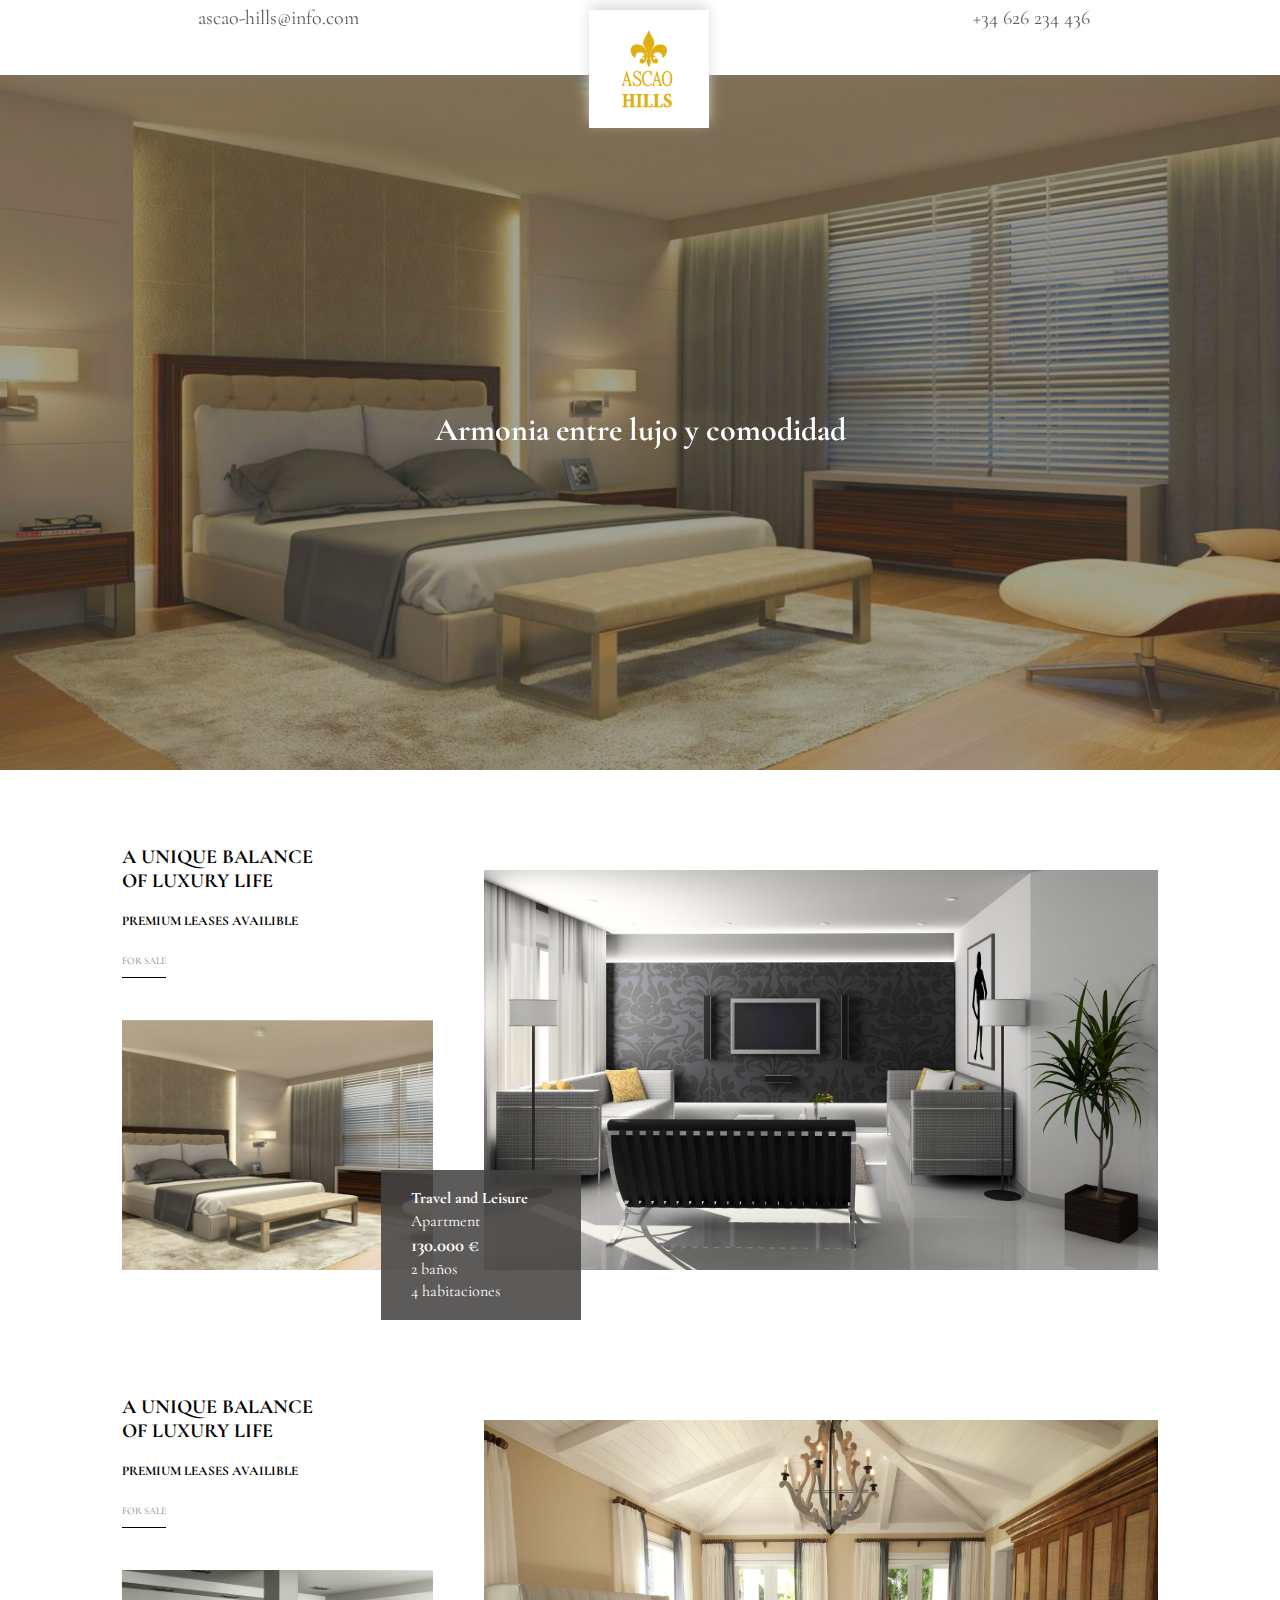
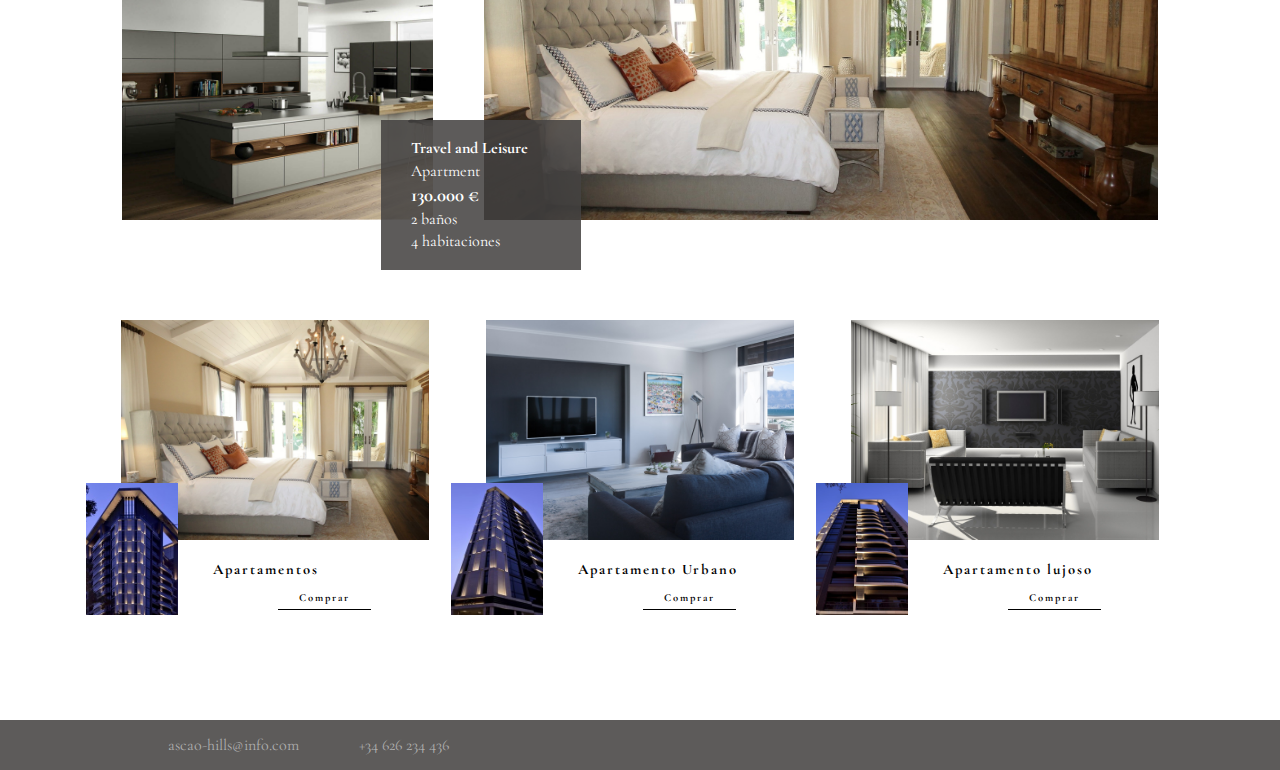
==== index.html @ 98d32e9c "V. Oficial v1.0.0" ====
<!DOCTYPE html>
<html lang="es">

<head>
    <meta charset="UTF-8">
    <meta name="viewport" content="width=device-width, initial-scale=1.0">
    <meta http-equiv="X-UA-Compatible" content="ie=edge">
    <title>AscaoHills</title>
    <link rel="stylesheet" href="fancy-box/jquery.fancybox.min.css">
    <link rel="stylesheet" href="css/style.css">
    <link rel="stylesheet" href="css/styles_img.css">
    <link rel="stylesheet" href="https://use.fontawesome.com/releases/v5.8.1/css/all.css" integrity="sha384-50oBUHEmvpQ+1lW4y57PTFmhCaXp0ML5d60M1M7uH2+nqUivzIebhndOJK28anvf" crossorigin="anonymous">
</head>

<body>
    <header class="container">
        <div id="imgFondo">
            <div class="caja">

                <h1 id="h1">Armonia entre lujo y comodidad</h1>
            </div>
            <div id="botonPlay">
                <a href="video/602f8e3c-3630-4aa6-806a-1696bf467acc.MP4" type="video/mp4" data-fancybox data-width="740" data-height="390"><i id="botonsitolocotron" class="far fa-play-circle fa-3x"></i></a>
            </div>
        </div>
        <div id="nav" class="black">
            <div id="prueba1">
                <div class="cajadeincognito">
                    <i class="fas fa-envelope-open txtInfoCont whili"></i>
                    <p class="txtInfoCont">ascao-hills@info.com</p>
                </div>
            </div>
            <div id="prueba2">
                <img id="logo" src="img/logoVectorizado.png" alt="" />
            </div>
            <div id="prueba3">
                <div class="cajadeincognito">
                    <i class="fas fa-comments txtInfoCont whili"></i>
                    <p class="txtInfoCont">+34 626 234 436</p>
                </div>

            </div>
        </div>
    </header>

    <div class="master">
        <div class="apartamento">
            <div class="abajo">
                <div class="titulo">
                    <h3>A unique balance of luxury life</h3>
                    <h5>Premium leases availible</h5>

                    <a href="#">for sale </a>
                </div>
                <div class="apart_info">
                    <div class="img_peque" id="img_p_1"></div>
                    <div class="txt_info">
                        <div class="txt_info_cap animated fast fadeIn">
                            <h4>Travel and Leisure</h4>
                            <p>Apartment</p>
                            <div>
                                <h3> 130.000 €</h3>
                                <div class="texto_info_peque_p">
                                    <p>2 baños</p>
                                    <p>4 habitaciones</p>
                                </div>
                            </div>
                        </div>
                        <div class="txt_info_cap_info animated fast fadeIn">
                            <a href="#">
                                Ver 
                            </a>
                        </div>
                    </div>
                    <div class="img_grande" id="img_g_1"></div>
                </div>
            </div>
        </div>
        <div class="apartamento">
            <div class="abajo">
                <div class="titulo">

                    <h3>A unique balance of luxury life</h3>
                    <h5>Premium leases availible</h5>
                    <a href="#">for sale </a>
                </div>
                <div class="apart_info">
                    <div class="img_peque" id="img_p_2"></div>
                    <div class="txt_info">
                        <div class="txt_info_cap animated fast fadeIn">
                            <h4>Travel and Leisure</h4>
                            <p>Apartment</p>
                            <div>
                                <h3> 130.000 €</h3>
                                <div class="texto_info_peque_p">
                                    <p>2 baños</p>
                                    <p>4 habitaciones</p>
                                </div>
                            </div>
                        </div>
                        <div class="txt_info_cap_info animated fast fadeIn">
                            <a href="#">
                                    Ver 
                                </a>
                        </div>
                    </div>
                    <div class="img_grande" id="img_g_2"></div>

                </div>
            </div>
        </div>

    </div>

    <section id="galeria">
        <div id="contenedorI">
            <div id="img1" class="cajita">
                <div id="img1_1" class="cajita2"></div>
                <div id="textcontenedor" class="fuente1">
                    <h5 class="fuente2">Apartamentos</h5>
                    <div class="buttonx">
                        <a class="btn fuente1 pointman">
                            <span><span><span>Comprar</span></span>
                            </span>
                        </a>
                    </div>
                </div>
            </div>
            <div id="img2" class="cajita">
                <div id="img2_1" class="cajita2"></div>
                <div id="textcontenedor" class="fuente1">
                    <h5 class="fuente2">Apartamento Urbano</h5>
                    <div class="buttonx">
                        <a class="btn fuente1 pointman">
                            <span><span><span>Comprar</span></span>
                            </span>
                        </a>
                    </div>
                </div>
            </div>
            <div id="img3" class="cajita">
                <div id="img3_1" class="cajita2"></div>
                <div id="textcontenedor" class="fuente1">
                    <h5 class="fuente2">Apartamento lujoso</h5>
                    <div class="buttonx">
                        <a class="btn fuente1 pointman">
                            <span><span><span>Comprar</span></span>
                            </span>
                        </a>
                    </div>
                </div>
            </div>
        </div>
    </section>
    <footer id="pieRey">
        <div class="pieRey_hijo">
            <article class="footericons">

                <div id="contacto">
                    <ul>
                        <li><span class="marIcon"><i class="fas fa-envelope-open"></i></span>ascao-hills@info.com
                        </li>
                        <li><span class="marIcon"><i class="fas fa-comments"></i></span>+34 626 234 436</li>
                    </ul>
                </div>


                <div id="iconos">
                    <div class="linkhover">
                        <i class="fab fa-3x fa-twitter-square x"></i>
                    </div>
                    <div class="linkhover">
                        <i class="fab fa-3x fa-facebook-square x"></i>
                    </div>
                    <div class="linkhover">
                        <i class="fab fa-3x fa-youtube-square x"></i>
                    </div>
                </div>

            </article>

        </div>
    </footer>

</body>
<script src="fancy-box/jquery-3.4.1.min.js"></script>
<script src="fancy-box/jquery.fancybox.min.js"></script>
<script src="js/motor.js"></script>

</html>
---- css/style.css ----
@import url('https://fonts.googleapis.com/css?family=Cormorant+Garamond');
* {
    margin: 0%;
    padding: 0%;
    font-family: 'Cormorant Garamond', serif;
}

a {
    text-decoration: none;
}

img {
    width: 100%;
}


/* HEADER */

.black {
    box-shadow: 0px 11px 20px -16px rgba(120, 120, 120, 1);
    position: fixed;
    top: 0;
    /* background: #333; */
    width: 100%;
    height: 50px;
}

.container {
    font-family: 'Cormorant Garamond', serif;
    position: relative;
    min-height: 600px;
}

#imgFondo {
    margin-top: 50px;
    max-width: 100%;
    height: 80vh;
    background-image: linear-gradient(rgba(59, 59, 59, 0.48), rgba(59, 59, 59, 0.48)), url("../img/img_5.jpg");
    background-position: center;
    background-size: cover;
    filter: saturate(2);
    text-align: center;
}

#nav {
    /* border: 1px solid red; */
    padding-top: 10px;
    display: flex;
    position: fixed;
    /* position: absolute; */
    justify-content: space-around;
    top: 0;
    background: rgba(255, 255, 255);
    width: 100%;
    z-index: 9;
    height: 65px;
}

.txtInfoCont {
    font-size: 20px;
}

#prueba1 {
    /* border: 1px solid red; */
    width: 300px;
    display: flex;
    justify-content: center;
    align-items: center;
}

.cajadeincognito {
    color: #5c5c5c;
    display: flex;
    flex-direction: row;
    justify-content: space-around;
    margin-bottom: 50px;
}

#prueba3 {
    /* border: 1px solid red; */
    display: flex;
    justify-content: center;
    align-items: center;
    width: 300px;
}

.whili {
    padding-right: 30px;
}

#logo {
    box-shadow: 0px -5px 13px -1px rgba(214, 214, 214, 1);
    background: white;
    position: absolute;
    width: 120px;
    top: 10px;
    left: 46%;
    filter: saturate(2);
}

#imgBC {
    max-width: 100%;
    max-height: 100vh;
}

.caja {
    width: 100%;
    text-align: center;
}

#contactInfo {
    width: 50%;
}

#contacto {}

#txt1 {
    color: #333333;
    font-size: 30px;
}

#botonPlay {
    position: absolute;
    bottom: 0;
    padding: 0px 0px 25px 55px;
}

a i {
    font-size: 35px;
    text-decoration: none;
    color: rgba(255, 255, 255, 0.5);
}

.caja {
    position: absolute;
    width: 100%;
    top: 50%;
    color: rgba(255, 255, 255);
}


/* Pisos */

.master {
    display: flex;
    flex-direction: column;
    width: 100%;
    align-items: center;
    margin: 0 0 50px 0;
}

.apartamento {
    display: flex;
    flex-direction: column;
    align-items: center;
    width: 90%;
    min-height: 500px;
    justify-content: center;
    padding: 15px 0;
    margin: 10px 0;
}

.titulo {
    position: absolute;
    width: 20%;
    padding: 15px 0;
    left: 0%;
    top: 0px;
}

.titulo h3 {
    font-size: 20px;
}

.titulo a {
    text-decoration: none;
    border-bottom: 1px solid black;
    padding: 10px 0;
    color: gray;
    font-size: 10px;
}

.titulo h3,
.titulo h5,
.titulo a {
    margin: 10px 0 20px 0;
    text-transform: uppercase;
}

.abajo {
    position: relative;
    width: 90%;
    height: 450px;
    display: flex;
    align-items: flex-end;
    justify-content: center;
}

.apart_info {
    width: 100%;
    height: 350px;
    display: flex;
    align-items: flex-end;
    justify-content: space-between;
}

.img_peque {
    width: 30%;
    height: 250px;
}

.img_grande {
    width: 65%;
    height: 400px;
}

.txt_info {
    line-height: 1.4;
    width: 200px;
    position: absolute;
    height: 150px;
    background: #454342de;
    left: 25%;
    bottom: -50px;
    display: flex;
    justify-content: center;
    align-items: center;
    flex-direction: column;
}

.txt_info_cap {
    width: 70%;
    color: white;
    transition: 1s ease;
}

.txt_info:hover .txt_info_cap_info {
    display: block;
}

.txt_info:hover .txt_info_cap {
    display: none;
}

.txt_info_cap_info {
    color: white;
    text-transform: uppercase;
    display: none;
}

.txt_info_cap_info a {
    color: white;
    text-transform: uppercase;
    font-size: 30px;
}


/* Animaciones */

.animated {
    animation-duration: 1s;
    animation-fill-mode: both;
}

.fast {
    animation-duration: 0.5s;
    animation-fill-mode: both;
}

@keyframes fadeIn {
    from {
        opacity: 0;
    }
    to {
        opacity: 1;
    }
}

.fadeIn {
    animation-name: fadeIn;
}


/* FOOTER */

#galeria {
    width: 100%;
    display: flex;
    flex-direction: column;
    align-items: center;
}

#contenedorI {
    transition: 1s ease;
    width: 90%;
    height: 400px;
    display: flex;
    justify-content: space-evenly;
}

.cajita {
    width: 25%;
    height: 200px;
    padding: 10px;
    background-size: cover;
    position: relative;
    transition: 1s ease;
}

.cajita2 {
    width: 30%;
    height: 60%;
    background-size: 100% 100%;
    position: absolute;
    bottom: -75px;
    left: -35px;
}


/*Contenedor de texto(Debajo de la galeria).*/

#textcontenedor {
    position: absolute;
    bottom: -75px;
    right: 0px;
    width: 70%;
    display: flex;
    flex-direction: column;
}

.fuente1 {
    font-family: 'Cormorant Garamond', serif;
    font-size: 1.1em;
    letter-spacing: 2px;
    color: black;
}

.pointman {
    font-weight: bold;
    font-size: 0.6em;
    transition: 1s ease;
    border-bottom: solid 1px black;
}

.pointman:hover {
    transition: 1s;
    border-style: none;
    transform: scale(1.3);
}

.buttonx {
    position: relative;
    left: 30%;
    width: 20%;
}

.btn {
    position: relative;
    display: inline-block;
    margin-top: 7px;
    padding: 0.5em 2em;
    cursor: pointer;
    overflow: hidden;
}

.btn:before,
.btn:after {
    content: "";
    position: absolute;
    left: 0;
    height: 2px;
    width: 100%;
}

.btn:before {
    top: 0;
}

.btn:after {
    bottom: 0;
}

.btn:hover>*>*:before,
.btn:hover>*>*:after {
    transform: translate3d(0, 0, 0);
}

.btn:hover>*>*>*:before,
.btn:hover>*>*>*:after {
    transform: translate3d(0, 0, 0);
}

.btn>*:before,
.btn>*:after {
    content: "";
    position: absolute;
    top: 0;
    height: 100%;
    width: 2px;
}

.btn>*:before {
    left: 0;
}

.btn>*:after {
    right: 0;
}

.btn>*>*:before,
.btn>*>*:after {
    content: "";
    position: absolute;
    left: 0;
    z-index: 9;
    height: 2px;
    width: 100%;
    background-color: #252525;
}

.btn>*>*:before {
    top: 0;
    transform: translate3d(-105%, 0, 0);
    transition: transform 0.8s cubic-bezier(0.4, 0, 0.2, 1);
}

.btn>*>*:after {
    bottom: 0;
    transform: translate3d(105%, 0, 0);
    transition: transform 0.8s cubic-bezier(0.4, 0, 0.2, 1);
}

.btn>*>*>*:before,
.btn>*>*>*:after {
    content: "";
    position: absolute;
    top: 0;
    z-index: 9;
    height: 100%;
    width: 2px;
    background-color: #252525;
}

.btn>*>*>*:before {
    left: 0;
    transform: translate3d(0, 105%, 0);
    transition: transform 0.8s cubic-bezier(0.4, 0, 0.2, 1);
}

.btn>*>*>*:after {
    right: 0;
    transform: translate3d(0, -105%, 0);
    transition: transform 0.8s cubic-bezier(0.4, 0, 0.2, 1);
}

#pieRey {
    /* position: absolute;
    bottom: 0; */
    width: 100%;
    background: #454342de;
    height: 12%;
    display: flex;
    justify-content: space-between;
    padding: 10px 0;
}

.pieRey_hijo {
    width: 90%;
    display: flex;
    justify-content: center;
    padding: 5px 10px;
}

.footericons {
    width: 100%;
    display: flex;
    justify-content: space-between;
    align-items: center;
}

#contacto {
    width: 50%;
    display: flex;
    justify-content: space-around;
    flex-direction: row;
}

#contacto ul {
    display: flex;
    justify-content: space-around;
}

#iconos {
    display: flex;
    width: 15%;
    justify-content: space-evenly;
    align-items: flex-end;
}

.linkhover {
    cursor: pointer;
    height: auto;
    color: #ffffff;
    transition: 0.8s ease;
    font-size: 10px;
}

.linkhover:nth-child(1):hover {
    transition: 0.8s;
    color: cyan;
    transform: scale(1.3);
}

.linkhover:nth-child(2):hover {
    transition: 0.8s;
    color: blue;
    transform: scale(1.3);
}

.linkhover:nth-child(3):hover {
    transition: 0.8s;
    color: red;
    transform: scale(1.3);
}

li {
    margin: 0 20px;
    display: flex;
    justify-content: space-between;
    color: rgb(175, 175, 175);
    list-style: none;
}

.marIcon {
    color: rgb(131, 131, 131);
    padding: 0 10px;
}


/************************************************************/


/*  MEDIA QUERYS */


/* Min/1024px Max/1250 */

@media screen and (min-width:1366px) {
    #nav {
        height: 95px;
    }
    #logo {
        top: 20px;
    }
    #imgFondo {
        height: 85vh;
    }
    #h1 {
        /* left: 28%; */
        /* top: -5px; */
        font-size: 60px;
    }
}


/* Min/375 Max/1024px */

@media screen and (max-width: 1024px) {
    #imgFondo {
        height: 80vh;
    }
    #h1 {
        /* left: 28%; */
        font-size: 40px;
    }
    /* Novedades */
    #contenedorI {
        width: 100%;
        height: 55vh;
        display: inline-block;
    }
    .cajita {
        width: 40%;
        height: 60%;
        padding: 10px;
        position: relative;
        display: inline-block;
        margin-left: 6%;
        margin-top: 7%;
    }
    .cajita2 {
        width: 40%;
        height: 40%;
        background-size: 100% 100%;
        position: absolute;
        bottom: -25px;
        left: -25px;
    }
}

@media screen and (min-width: 375px) and (max-width: 1024px) {
    li {
        margin-right: 10px;
    }
    #contactInfo {
        width: 500px;
    }
    #imgFondo {
        text-align: centeR;
    }
    ul {
        padding: 0px;
    }
    .marIcon {
        padding-top: 10px;
        padding-right: 15px;
    }
    #h1 {
        /* top: 30%; */
        left: 0%;
        padding: 0% 15%;
        line-height: 50px;
    }
    #botonPlay {
        /* padding-left: 40%;
        padding-bottom: 15%; */
    }
    #dosli {
        padding-right: 25px;
    }
    /* #prueba1 {
        display: flex;
        margin-left: 30px;
        width: 30%;
    } */
    #prueba2 {
        /* margin-left: 35%; */
    }
    /* #prueba3 {
        display: flex;
        margin-left: 70%;
    } */
    .cajadeincognito {
        margin-top: 10%;
    }
    /* NOVEDADES*/
    #contenedorI {
        width: 100%;
        height: 100vh;
        flex-direction: column;
        position: relative;
    }
    .cajita {
        margin: 0;
        padding: 0;
        margin-top: 10px;
        width: 100%;
        height: 60%;
    }
    .cajita2 {
        display: none;
    }
    .galeria {
        padding-left: 0%;
        padding-right: 0%;
    }
    #textcontenedor {
        bottom: 0px;
        width: 100%;
        height: 20%;
        background: #454342de;
        display: flex;
        flex-direction: column;
        align-items: center;
    }
    .fuente2 {
        font-size: 1.5em;
        color: white;
        font-weight: 400;
    }
    .fuente1 {
        font-size: 1em;
        font-weight: 400;
        color: white;
    }
    .buttonx {
        left: -35px;
    }
    #pieRey {
        display: none;
    }
    .pointman {
        border: solid 1px white;
    }
    .btn>*>*:after,
    .btn>*>*:before {
        background-color: white;
    }
    .btn>*>*>*:before,
    .btn>*>*>*:after {
        background-color: white;
    }
}
---- css/styles_img.css ----
/* PISOS */

.img_grande,
.img_peque {
    background-repeat: no-repeat;
    background-position: center center;
    background-size: cover;
    transition: 0.5s ease;
}

#img_g_1 {
    background-image: url(../img/img_1.jpg);
}

#img_g_1:hover {
    background-image: url(../img/img_2.jpg);
}

#img_g_2 {
    background-image: url(../img/img_3.jpg);
}

#img_g_2:hover {
    background-image: url(../img/img_4.jpg);
}

#img_p_1 {
    background-image: url(../img/img_5.jpg);
}

#img_p_1:hover {
    background-image: url(../img/img_6.jpg);
}

#img_p_2 {
    background-image: url(../img/img_7.jpg);
}

#img_p_2:hover {
    background-image: url(../img/img_8.jpg);
}


/* NOVEDADES  */

#img1 {
    background-image: url("../img/img_3.jpg");
}

#img2 {
    background-image: url("../img/img_8.jpg");
}

#img3 {
    background-image: url("../img/img_1.jpg");
}

#img1_1 {
    background-image: url("../img/edf1.jpg");
}

#img2_1 {
    background-image: url("../img/edf2.jpg");
}

#img3_1 {
    background-image: url("../img/edf3.png");
}
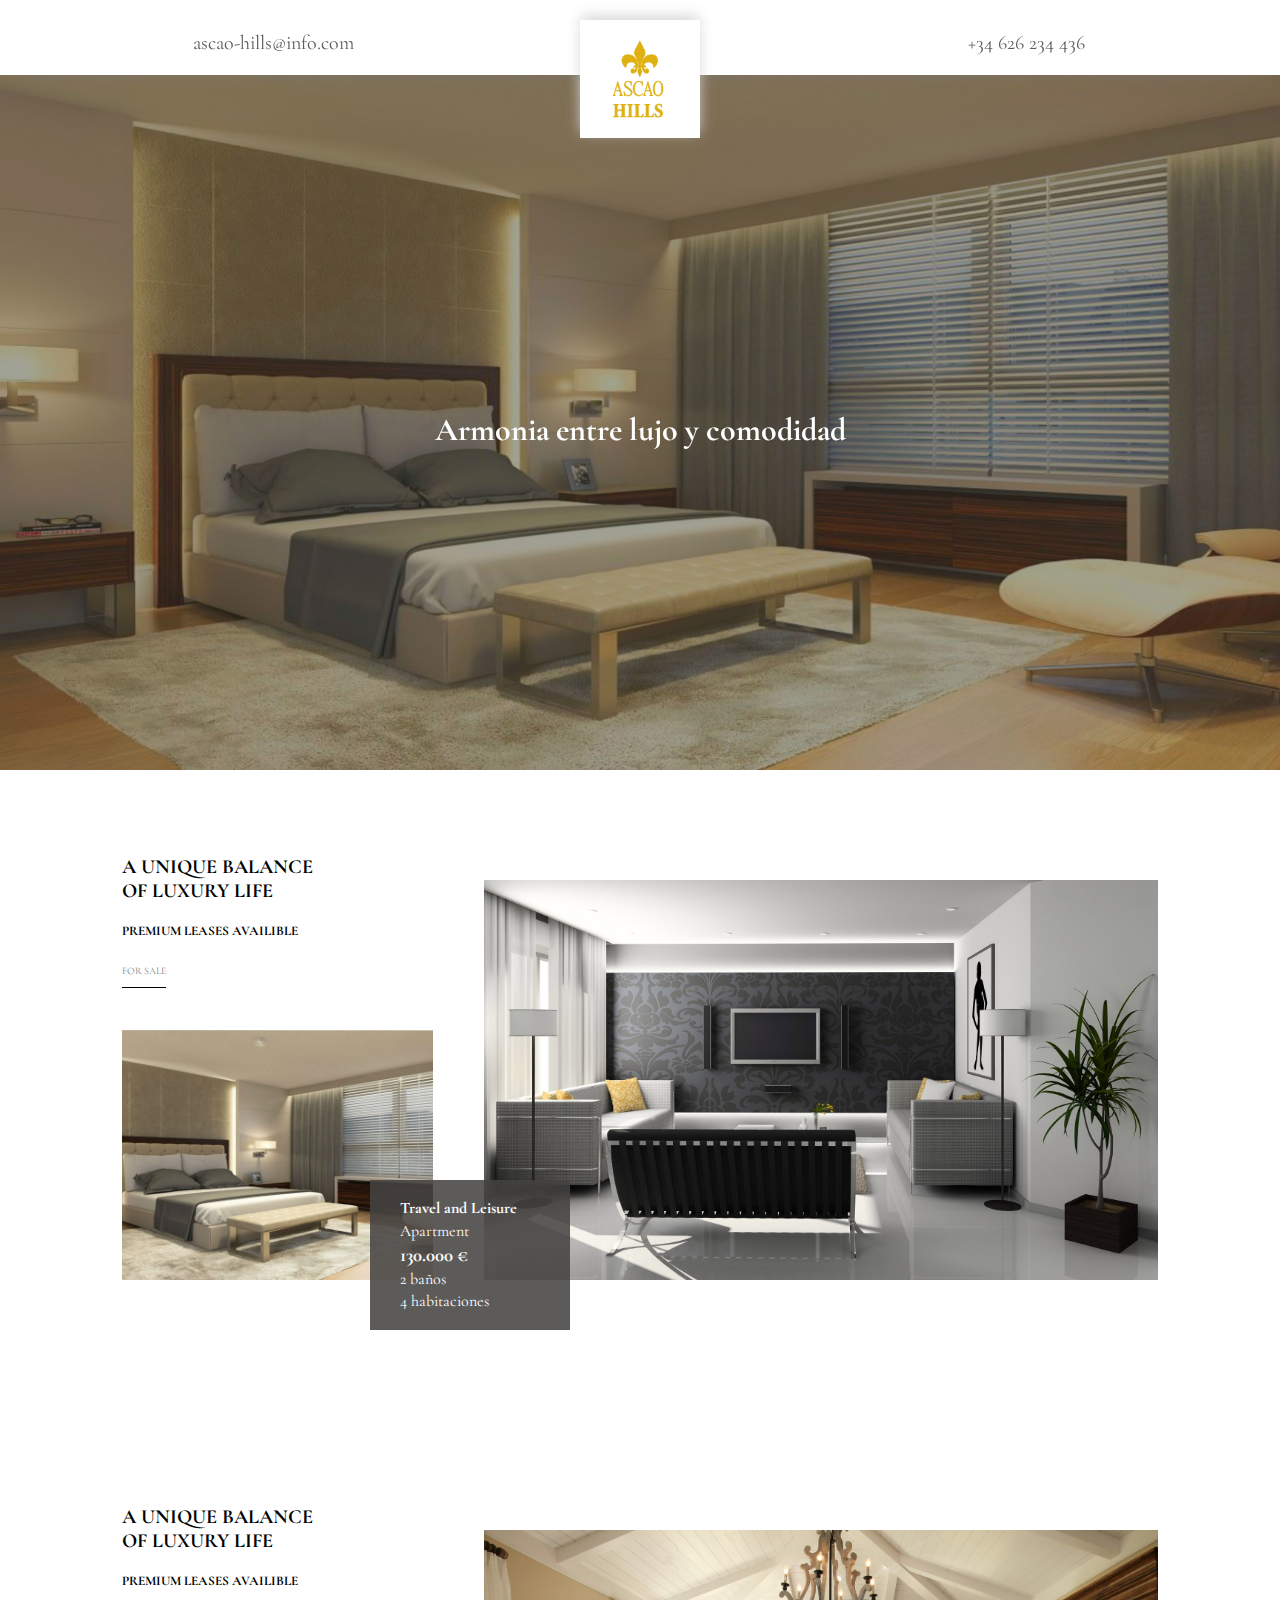
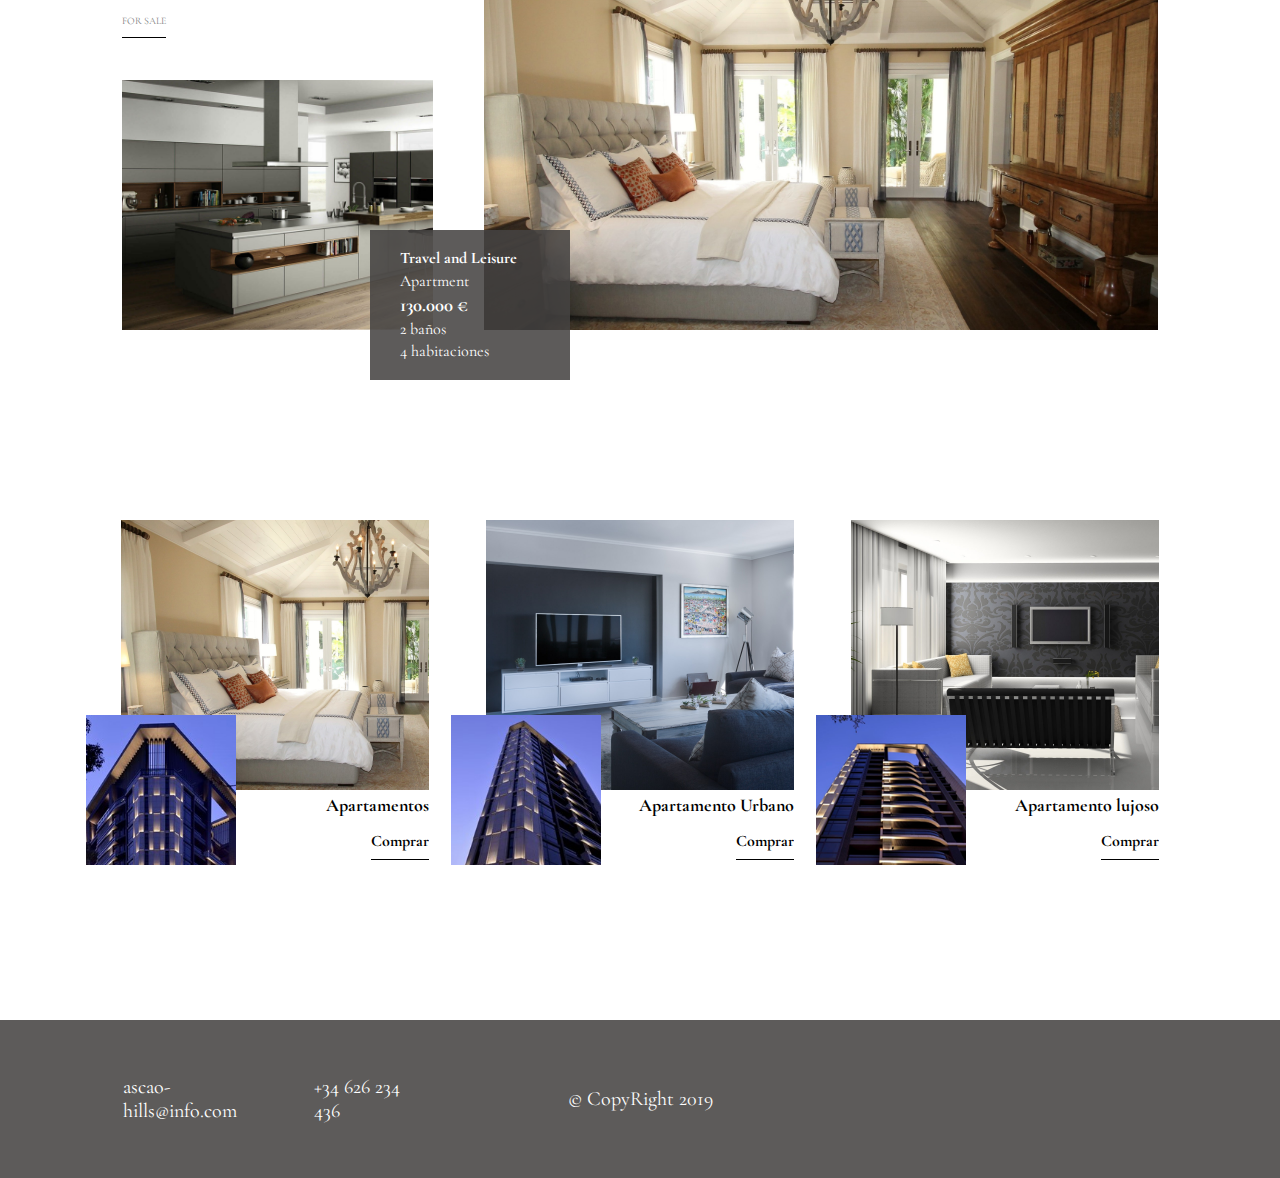
==== commit e529af01: "v Oficial 1.1.0" ====
--- a/index.html
+++ b/index.html
@@ -6,6 +6,10 @@
     <meta name="viewport" content="width=device-width, initial-scale=1.0">
     <meta http-equiv="X-UA-Compatible" content="ie=edge">
     <title>AscaoHills</title>
+    <!-- <script
+  src="https://code.jquery.com/jquery-3.4.1.js"
+  integrity="sha256-WpOohJOqMqqyKL9FccASB9O0KwACQJpFTUBLTYOVvVU="
+  crossorigin="anonymous"></script> -->
     <link rel="stylesheet" href="fancy-box/jquery.fancybox.min.css">
     <link rel="stylesheet" href="css/style.css">
     <link rel="stylesheet" href="css/styles_img.css">
@@ -16,15 +20,14 @@
     <header class="container">
         <div id="imgFondo">
             <div class="caja">
-
                 <h1 id="h1">Armonia entre lujo y comodidad</h1>
             </div>
             <div id="botonPlay">
                 <a href="video/602f8e3c-3630-4aa6-806a-1696bf467acc.MP4" type="video/mp4" data-fancybox data-width="740" data-height="390"><i id="botonsitolocotron" class="far fa-play-circle fa-3x"></i></a>
             </div>
         </div>
-        <div id="nav" class="black">
-            <div id="prueba1">
+        <div id="nav" >
+            <div class="prueba1">
                 <div class="cajadeincognito">
                     <i class="fas fa-envelope-open txtInfoCont whili"></i>
                     <p class="txtInfoCont">ascao-hills@info.com</p>
@@ -33,12 +36,11 @@
             <div id="prueba2">
                 <img id="logo" src="img/logoVectorizado.png" alt="" />
             </div>
-            <div id="prueba3">
+            <div class="prueba1">
                 <div class="cajadeincognito">
                     <i class="fas fa-comments txtInfoCont whili"></i>
                     <p class="txtInfoCont">+34 626 234 436</p>
                 </div>
-
             </div>
         </div>
     </header>
@@ -109,9 +111,8 @@
                 </div>
             </div>
         </div>
-
     </div>
-
+    
     <section id="galeria">
         <div id="contenedorI">
             <div id="img1" class="cajita">
@@ -119,7 +120,7 @@
                 <div id="textcontenedor" class="fuente1">
                     <h5 class="fuente2">Apartamentos</h5>
                     <div class="buttonx">
-                        <a class="btn fuente1 pointman">
+                        <a class="btn pointman fadeIn">
                             <span><span><span>Comprar</span></span>
                             </span>
                         </a>
@@ -131,7 +132,7 @@
                 <div id="textcontenedor" class="fuente1">
                     <h5 class="fuente2">Apartamento Urbano</h5>
                     <div class="buttonx">
-                        <a class="btn fuente1 pointman">
+                        <a class="btn fuente1 pointman fadeIn ">
                             <span><span><span>Comprar</span></span>
                             </span>
                         </a>
@@ -143,7 +144,7 @@
                 <div id="textcontenedor" class="fuente1">
                     <h5 class="fuente2">Apartamento lujoso</h5>
                     <div class="buttonx">
-                        <a class="btn fuente1 pointman">
+                        <a class="btn fuente1 pointman fadeIn   ">
                             <span><span><span>Comprar</span></span>
                             </span>
                         </a>
@@ -157,14 +158,10 @@
             <article class="footericons">
 
                 <div id="contacto">
-                    <ul>
-                        <li><span class="marIcon"><i class="fas fa-envelope-open"></i></span>ascao-hills@info.com
-                        </li>
+                        <li><span class="marIcon"><i class="fas fa-envelope-open"></i></span>ascao-hills@info.com</li>
                         <li><span class="marIcon"><i class="fas fa-comments"></i></span>+34 626 234 436</li>
-                    </ul>
                 </div>
-
-
+                <div class="copyright">&copy; CopyRight 2019 </div>
                 <div id="iconos">
                     <div class="linkhover">
                         <i class="fab fa-3x fa-twitter-square x"></i>
@@ -176,15 +173,14 @@
                         <i class="fab fa-3x fa-youtube-square x"></i>
                     </div>
                 </div>
-
             </article>
-
         </div>
-    </footer>
+    </footer> 
 
 </body>
 <script src="fancy-box/jquery-3.4.1.min.js"></script>
 <script src="fancy-box/jquery.fancybox.min.js"></script>
+<script src="js/json.js"></script>
 <script src="js/motor.js"></script>
 
 </html>--- a/css/style.css
+++ b/css/style.css
@@ -1,91 +1,70 @@
-@import url('https://fonts.googleapis.com/css?family=Cormorant+Garamond');
-* {
-    margin: 0%;
-    padding: 0%;
-    font-family: 'Cormorant Garamond', serif;
-}
-
-a {
-    text-decoration: none;
-}
-
-img {
-    width: 100%;
-}
-
-
-/* HEADER */
-
-.black {
-    box-shadow: 0px 11px 20px -16px rgba(120, 120, 120, 1);
-    position: fixed;
-    top: 0;
-    /* background: #333; */
-    width: 100%;
-    height: 50px;
-}
-
+ @import url('https://fonts.googleapis.com/css?family=Cormorant+Garamond');
+ * {
+     margin: 0%;
+     padding: 0%;
+     font-family: 'Cormorant Garamond', serif;
+ }
+
+ a {
+     text-decoration: none;
+ }
+ ul, li{
+     list-style: none;
+ }
+
+ img {
+     width: 100%;
+ }
+
+ /* HEADER */
 .container {
     font-family: 'Cormorant Garamond', serif;
-    position: relative;
     min-height: 600px;
 }
 
 #imgFondo {
-    margin-top: 50px;
-    max-width: 100%;
-    height: 80vh;
-    background-image: linear-gradient(rgba(59, 59, 59, 0.48), rgba(59, 59, 59, 0.48)), url("../img/img_5.jpg");
-    background-position: center;
-    background-size: cover;
-    filter: saturate(2);
-    text-align: center;
-}
+     margin-top: 50px;
+     max-width: 100%;
+     height: 80vh;
+     background-image: linear-gradient(rgba(59, 59, 59, 0.48), rgba(59, 59, 59, 0.48)), url("../img/img_5.jpg");
+     background-position: center;
+     background-size: cover;
+     filter: saturate(2);
+     text-align: center;
+ }
 
 #nav {
-    /* border: 1px solid red; */
-    padding-top: 10px;
-    display: flex;
-    position: fixed;
-    /* position: absolute; */
-    justify-content: space-around;
-    top: 0;
-    background: rgba(255, 255, 255);
-    width: 100%;
-    z-index: 9;
-    height: 65px;
-}
-
+     padding-top: 10px;
+     position: fixed;
+     top: 0;
+     display: flex;
+     justify-content: space-around;
+     width: 100%;
+     height: 65px;
+     box-shadow: 0px 11px 20px -16px rgba(120, 120, 120, 1);
+     background: rgba(255, 255, 255);
+     z-index: 2;
+ }
+.prueba1 {
+    width: 300px;
+    align-items: center;
+}
+#prueba2,.prueba1{
+    display: flex;
+    justify-content: center;
+}
 .txtInfoCont {
     font-size: 20px;
 }
-
-#prueba1 {
-    /* border: 1px solid red; */
-    width: 300px;
-    display: flex;
-    justify-content: center;
-    align-items: center;
-}
-
 .cajadeincognito {
     color: #5c5c5c;
     display: flex;
     flex-direction: row;
     justify-content: space-around;
-    margin-bottom: 50px;
-}
-
-#prueba3 {
-    /* border: 1px solid red; */
-    display: flex;
-    justify-content: center;
-    align-items: center;
-    width: 300px;
-}
-
+}
+ 
 .whili {
-    padding-right: 30px;
+    padding-right: 20px;
 }
 
 #logo {
@@ -93,44 +72,30 @@
     background: white;
     position: absolute;
     width: 120px;
-    top: 10px;
-    left: 46%;
+    top: 20px;
     filter: saturate(2);
-}
-
-#imgBC {
-    max-width: 100%;
-    max-height: 100vh;
 }
 
 .caja {
     width: 100%;
-    text-align: center;
-}
-
-#contactInfo {
-    width: 50%;
-}
-
-#contacto {}
-
-#txt1 {
-    color: #333333;
-    font-size: 30px;
+    display: flex;
+    justify-content: center;
+    align-items: center;
 }
 
 #botonPlay {
     position: absolute;
     bottom: 0;
-    padding: 0px 0px 25px 55px;
+    width: 20%;
+    padding: 30px 0;
+
 }
 
 a i {
     font-size: 35px;
     text-decoration: none;
-    color: rgba(255, 255, 255, 0.5);
-}
-
+   color: #5c5c5c;
+}
 .caja {
     position: absolute;
     width: 100%;
@@ -138,361 +103,343 @@
     color: rgba(255, 255, 255);
 }
 
-
-/* Pisos */
-
-.master {
-    display: flex;
-    flex-direction: column;
+ /* Pisos */
+
+ .master {
+     display: flex;
+     flex-direction: column;
+     width: 100%;
+     align-items: center;
+     justify-content: center;
+     margin-bottom: 50px;
+ }
+
+ .apartamento {
+     display: flex;
+     flex-direction: column;
+     align-items: center;
+     width: 90%;
+     min-height: 500px;
+     justify-content: center;
+     padding: 15px 0;
+     margin: 20px 0 100px 0;
+ }
+ 
+ .titulo {
+     position: absolute;
+     width: 20%;
+     padding: 15px 0;
+     left: 0%;
+     top: 0px;
+ }
+
+ .titulo h3 {
+     font-size: 20px;
+ }
+
+ .titulo a {
+     text-decoration: none;
+     border-bottom: 1px solid black;
+     padding: 10px 0;
+     color: gray;
+     font-size: 10px;
+ }
+
+ .titulo h3, .titulo h5, .titulo a {
+     margin: 10px 0 20px 0;
+     text-transform: uppercase;
+ }
+
+ .abajo {
+     position: relative;
+     width: 90%;
+     height: 450px;
+     display: flex;
+     align-items: flex-end;
+     justify-content: center;
+ }
+
+ .apart_info {
+     width: 100%;
+     height: 350px;
+     display: flex;
+     align-items: flex-end;
+     justify-content: space-between;
+ }
+
+ .img_peque {
+     width: 30%;
+     height: 250px;
+ }
+
+ .img_grande {
+     width: 65%;
+     height: 400px;
+ }
+
+ .txt_info {
+     line-height: 1.4;
+     width: 200px;
+     position: absolute;
+     height: 150px;
+     background: #454342de;
+     left: 24%;
+     bottom: -50px;
+     display: flex;
+     justify-content: center;
+     align-items: center;
+     flex-direction: column;
+ }
+
+ .txt_info_cap {
+     width: 70%;
+     color: white;
+     transition: 1s ease;
+ }
+
+ .txt_info:hover .txt_info_cap_info {
+     display: block;
+ }
+
+ .txt_info:hover .txt_info_cap {
+     display: none;
+ }
+
+ .txt_info_cap_info {
+     color: white;
+     text-transform: uppercase;
+     display: none;
+ }
+
+ .txt_info_cap_info a {
+     color: white;
+     text-transform: uppercase;
+     font-size: 30px;
+ }
+
+ /* Animaciones */
+
+ .animated {
+     animation-duration: 1s;
+     animation-fill-mode: both;
+ }
+
+ .fast {
+     animation-duration: 0.5s;
+     animation-fill-mode: both;
+ }
+
+ @keyframes fadeIn {
+     from {
+         opacity: 0;
+     }
+     to {
+         opacity: 1;
+     }
+ }
+
+ .fadeIn {
+     animation-name: fadeIn;
+ }
+
+ /* FOOTER */
+ #galeria {
     width: 100%;
-    align-items: center;
-    margin: 0 0 50px 0;
-}
-
-.apartamento {
     display: flex;
     flex-direction: column;
     align-items: center;
-    width: 90%;
     min-height: 500px;
-    justify-content: center;
-    padding: 15px 0;
-    margin: 10px 0;
-}
-
-.titulo {
-    position: absolute;
-    width: 20%;
-    padding: 15px 0;
-    left: 0%;
-    top: 0px;
-}
-
-.titulo h3 {
-    font-size: 20px;
-}
-
-.titulo a {
-    text-decoration: none;
-    border-bottom: 1px solid black;
-    padding: 10px 0;
-    color: gray;
-    font-size: 10px;
-}
-
-.titulo h3,
-.titulo h5,
-.titulo a {
-    margin: 10px 0 20px 0;
-    text-transform: uppercase;
-}
-
-.abajo {
-    position: relative;
-    width: 90%;
-    height: 450px;
-    display: flex;
-    align-items: flex-end;
-    justify-content: center;
-}
-
-.apart_info {
-    width: 100%;
-    height: 350px;
-    display: flex;
-    align-items: flex-end;
-    justify-content: space-between;
-}
-
-.img_peque {
-    width: 30%;
-    height: 250px;
-}
-
-.img_grande {
-    width: 65%;
-    height: 400px;
-}
-
-.txt_info {
-    line-height: 1.4;
-    width: 200px;
-    position: absolute;
-    height: 150px;
-    background: #454342de;
-    left: 25%;
-    bottom: -50px;
-    display: flex;
-    justify-content: center;
-    align-items: center;
-    flex-direction: column;
-}
-
-.txt_info_cap {
-    width: 70%;
-    color: white;
-    transition: 1s ease;
-}
-
-.txt_info:hover .txt_info_cap_info {
-    display: block;
-}
-
-.txt_info:hover .txt_info_cap {
-    display: none;
-}
-
-.txt_info_cap_info {
-    color: white;
-    text-transform: uppercase;
-    display: none;
-}
-
-.txt_info_cap_info a {
-    color: white;
-    text-transform: uppercase;
-    font-size: 30px;
-}
-
-
-/* Animaciones */
-
-.animated {
-    animation-duration: 1s;
-    animation-fill-mode: both;
-}
-
-.fast {
-    animation-duration: 0.5s;
-    animation-fill-mode: both;
-}
-
-@keyframes fadeIn {
-    from {
-        opacity: 0;
-    }
-    to {
-        opacity: 1;
-    }
-}
-
-.fadeIn {
-    animation-name: fadeIn;
-}
-
-
-/* FOOTER */
-
-#galeria {
-    width: 100%;
-    display: flex;
-    flex-direction: column;
-    align-items: center;
-}
-
+}
 #contenedorI {
-    transition: 1s ease;
     width: 90%;
     height: 400px;
     display: flex;
     justify-content: space-evenly;
 }
-
 .cajita {
     width: 25%;
-    height: 200px;
+    height: 250px;
     padding: 10px;
     background-size: cover;
     position: relative;
-    transition: 1s ease;
 }
 
 .cajita2 {
-    width: 30%;
-    height: 60%;
-    background-size: 100% 100%;
+    width: 150px;
+    height: 150px;
+    background-size: cover;
     position: absolute;
     bottom: -75px;
     left: -35px;
 }
-
-
-/*Contenedor de texto(Debajo de la galeria).*/
-
 #textcontenedor {
     position: absolute;
     bottom: -75px;
-    right: 0px;
-    width: 70%;
-    display: flex;
-    flex-direction: column;
-}
-
-.fuente1 {
-    font-family: 'Cormorant Garamond', serif;
-    font-size: 1.1em;
-    letter-spacing: 2px;
-    color: black;
-}
-
+    right: 0;
+}
 .pointman {
     font-weight: bold;
-    font-size: 0.6em;
+    font-size: 16px;
+    border-bottom: solid 1px black;
+    padding: 5px 0;
     transition: 1s ease;
-    border-bottom: solid 1px black;
-}
-
+}
 .pointman:hover {
-    transition: 1s;
     border-style: none;
     transform: scale(1.3);
-}
-
+    text-align: center;
+    padding: 10px;
+}
+.fuente1{
+    width: 100%;
+    display: flex;
+    align-items: flex-end;
+    flex-direction: column;
+    
+}
+.fuente2{
+    font-size: 18px;
+}
 .buttonx {
     position: relative;
-    left: 30%;
-    width: 20%;
-}
-
+}
 .btn {
     position: relative;
     display: inline-block;
     margin-top: 7px;
-    padding: 0.5em 2em;
+    padding: 0.5em 0;
     cursor: pointer;
     overflow: hidden;
 }
-
-.btn:before,
-.btn:after {
+.btn:before, .btn:after {
     content: "";
     position: absolute;
     left: 0;
     height: 2px;
     width: 100%;
-}
-
-.btn:before {
-    top: 0;
-}
-
-.btn:after {
-    bottom: 0;
-}
-
-.btn:hover>*>*:before,
-.btn:hover>*>*:after {
-    transform: translate3d(0, 0, 0);
-}
-
-.btn:hover>*>*>*:before,
-.btn:hover>*>*>*:after {
-    transform: translate3d(0, 0, 0);
-}
-
-.btn>*:before,
-.btn>*:after {
-    content: "";
-    position: absolute;
-    top: 0;
-    height: 100%;
-    width: 2px;
-}
-
-.btn>*:before {
-    left: 0;
-}
-
-.btn>*:after {
-    right: 0;
-}
-
-.btn>*>*:before,
-.btn>*>*:after {
-    content: "";
-    position: absolute;
-    left: 0;
-    z-index: 9;
-    height: 2px;
+  
+}
+ .btn:before {
+     top: 0;
+ }
+
+ .btn:after {
+     bottom: 0;
+ }
+
+ .btn:hover>*>*:before, .btn:hover>*>*:after {
+     transform: translate3d(0, 0, 0);
+ }
+
+ .btn:hover>*>*>*:before, .btn:hover>*>*>*:after {
+     transform: translate3d(0, 0, 0);
+ }
+
+ .btn>*:before, .btn>*:after {
+     content: "";
+     position: absolute;
+     top: 0;
+     height: 100%;
+     width: 2px;
+ }
+
+ .btn>*:before {
+     left: 0;
+ }
+
+ .btn>*:after {
+     right: 0;
+ }
+
+ .btn>*>*:before, .btn>*>*:after {
+     content: "";
+     position: absolute;
+     left: 0;
+     z-index: 9;
+     height: 2px;
+     width: 100%;
+     background-color: #252525;
+   
+ }
+
+ .btn>*>*:before {
+     top: 0;
+     transform: translate3d(-105%, 0, 0);
+     transition: transform 0.8s cubic-bezier(0.4, 0, 0.2, 1);
+    
+ }
+
+ .btn>*>*:after {
+     bottom: 0;
+     transform: translate3d(105%, 0, 0);
+     transition: transform 0.8s cubic-bezier(0.4, 0, 0.2, 1);
+    
+ }
+
+ .btn>*>*>*:before, .btn>*>*>*:after {
+     content: "";
+     position: absolute;
+     top: 0;
+     z-index: 9;
+     height: 100%;
+     width: 2px;
+     background-color: #252525;
+     
+     
+ }
+
+ .btn>*>*>*:before {
+     left: 0;
+     transform: translate3d(0, 105%, 0);
+     transition: transform 0.8s cubic-bezier(0.4, 0, 0.2, 1);
+ }
+
+ .btn>*>*>*:after {
+     right: 0;
+     transform: translate3d(0, -105%, 0);
+     transition: transform 0.8s cubic-bezier(0.4, 0, 0.2, 1);
+ }  
+
+ #pieRey {
     width: 100%;
-    background-color: #252525;
-}
-
-.btn>*>*:before {
-    top: 0;
-    transform: translate3d(-105%, 0, 0);
-    transition: transform 0.8s cubic-bezier(0.4, 0, 0.2, 1);
-}
-
-.btn>*>*:after {
-    bottom: 0;
-    transform: translate3d(105%, 0, 0);
-    transition: transform 0.8s cubic-bezier(0.4, 0, 0.2, 1);
-}
-
-.btn>*>*>*:before,
-.btn>*>*>*:after {
-    content: "";
-    position: absolute;
-    top: 0;
-    z-index: 9;
-    height: 100%;
-    width: 2px;
-    background-color: #252525;
-}
-
-.btn>*>*>*:before {
-    left: 0;
-    transform: translate3d(0, 105%, 0);
-    transition: transform 0.8s cubic-bezier(0.4, 0, 0.2, 1);
-}
-
-.btn>*>*>*:after {
-    right: 0;
-    transform: translate3d(0, -105%, 0);
-    transition: transform 0.8s cubic-bezier(0.4, 0, 0.2, 1);
-}
-
-#pieRey {
-    /* position: absolute;
-    bottom: 0; */
+     background: #454342de;
+     height: 15%;
+     display: flex;
+     justify-content: center;
+     align-items: center;
+     padding: 50px 0;
+ }
+
+ .pieRey_hijo {
+     width: 90%;
+     display: flex;
+     justify-content: center;
+     padding: 5px 0;
+ }
+ .footericons {
     width: 100%;
-    background: #454342de;
-    height: 12%;
-    display: flex;
-    justify-content: space-between;
-    padding: 10px 0;
-}
-
-.pieRey_hijo {
-    width: 90%;
-    display: flex;
-    justify-content: center;
-    padding: 5px 10px;
-}
-
-.footericons {
-    width: 100%;
-    display: flex;
-    justify-content: space-between;
+    display: flex;
+    justify-content: space-around;
     align-items: center;
 }
-
-#contacto {
-    width: 50%;
-    display: flex;
-    justify-content: space-around;
-    flex-direction: row;
-}
-
-#contacto ul {
-    display: flex;
-    justify-content: space-around;
-}
-
+#contacto,.copyright{
+    width: 30%;
+}
+
+#contacto  {
+    display: flex;
+    justify-content: space-evenly;
+    color: white;
+    font-size: 20px;
+}
+
+.marIcon {
+    color: rgb(131, 131, 131);
+    padding: 0 10px;
+}
 #iconos {
     display: flex;
-    width: 15%;
+    width: 30%;
     justify-content: space-evenly;
     align-items: flex-end;
 }
@@ -502,202 +449,210 @@
     height: auto;
     color: #ffffff;
     transition: 0.8s ease;
-    font-size: 10px;
-}
-
-.linkhover:nth-child(1):hover {
+    font-size: 12px;
+}
+.linkhover:nth-child(1):hover, .linkhover:nth-child(2):hover, .linkhover:nth-child(3):hover {
     transition: 0.8s;
-    color: cyan;
     transform: scale(1.3);
 }
-
-.linkhover:nth-child(2):hover {
-    transition: 0.8s;
-    color: blue;
-    transform: scale(1.3);
+.linkhover:nth-child(1):hover{
+    color: rgb(0, 174, 255);
+}
+.linkhover:nth-child(2):hover {    
+    color: rgb(44, 44, 240);
 }
 
 .linkhover:nth-child(3):hover {
-    transition: 0.8s;
-    color: red;
-    transform: scale(1.3);
-}
-
+    color: rgb(241, 40, 40);
+}
+.copyright{
+    text-align: center;
+    color: white;
+    font-size: 20px;
+}
 li {
     margin: 0 20px;
     display: flex;
     justify-content: space-between;
-    color: rgb(175, 175, 175);
+    color: white;
     list-style: none;
 }
 
-.marIcon {
-    color: rgb(131, 131, 131);
-    padding: 0 10px;
-}
-
-
-/************************************************************/
-
-
-/*  MEDIA QUERYS */
-
-
-/* Min/1024px Max/1250 */
-
-@media screen and (min-width:1366px) {
+ /************************************************************/
+
+ /*  MEDIA QUERYS */
+
+ /* Min/1024px Max/1250  */
+
+ @media screen and (min-width:1366px) {
     #nav {
-        height: 95px;
+         height: 95px;
     }
     #logo {
-        top: 20px;
+        top: 40px;
     }
     #imgFondo {
         height: 85vh;
     }
     #h1 {
-        /* left: 28%; */
-        /* top: -5px; */
-        font-size: 60px;
-    }
-}
-
-
-/* Min/375 Max/1024px */
-
-@media screen and (max-width: 1024px) {
-    #imgFondo {
-        height: 80vh;
-    }
-    #h1 {
-        /* left: 28%; */
-        font-size: 40px;
-    }
-    /* Novedades */
-    #contenedorI {
-        width: 100%;
-        height: 55vh;
-        display: inline-block;
-    }
-    .cajita {
-        width: 40%;
-        height: 60%;
-        padding: 10px;
-        position: relative;
-        display: inline-block;
-        margin-left: 6%;
-        margin-top: 7%;
-    }
-    .cajita2 {
-        width: 40%;
-        height: 40%;
-        background-size: 100% 100%;
-        position: absolute;
-        bottom: -25px;
-        left: -25px;
-    }
-}
-
-@media screen and (min-width: 375px) and (max-width: 1024px) {
+        font-size: 50px;
+    }
+     /* Pisos */
+    .txt_info {
+        left: 26%;
+    }
+    .titulo a {
+        font-size: 13px;
+    }
+    .titulo h5 {
+        font-size: 18px;
+    }
+ }
+
+ /* Min/375 Max/1024px */
+
+ @media screen and (max-width: 1024px) {
+     #imgFondo {
+         height: 80vh;
+     }
+     #h1 {
+         font-size: 40px;
+     }
+     /* Pisos */
+    .titulo {
+        width: 30%;
+        padding: 15px 0 ;
+        top: -10px;
+    }
+    .txt_info {
+       bottom: -80px;
+        left: 15%;
+    }
+   
+   
+     /* Novedades 
+     #contenedorI {
+         width: 100%;
+         height: 55vh;
+         display: inline-block;
+     }
+     .cajita {
+         width: 40%;
+         height: 60%;
+         padding: 10px;
+         position: relative;
+         display: inline-block;
+         margin-left: 6%;
+         margin-top: 7%;
+     }
+     .cajita2 {
+         width: 40%;
+         height: 40%;
+         background-size: 100% 100%;
+         position: absolute;
+         bottom: -25px;
+         left: -25px;
+     }*/
+ }
+ 
+ @media screen and (min-width: 100px) and (max-width: 1024px) {
     li {
         margin-right: 10px;
     }
-    #contactInfo {
-        width: 500px;
-    }
+    
     #imgFondo {
-        text-align: centeR;
-    }
-    ul {
-        padding: 0px;
-    }
+        width: 100%;
+        display: flex;
+        align-items: center;
+        justify-content: center;
+     }
+    
     .marIcon {
-        padding-top: 10px;
-        padding-right: 15px;
-    }
-    #h1 {
-        /* top: 30%; */
-        left: 0%;
-        padding: 0% 15%;
-        line-height: 50px;
-    }
-    #botonPlay {
-        /* padding-left: 40%;
-        padding-bottom: 15%; */
-    }
+        padding: 10px 15px 0 0;
+    }
+   
     #dosli {
         padding-right: 25px;
     }
-    /* #prueba1 {
-        display: flex;
-        margin-left: 30px;
-        width: 30%;
-    } */
-    #prueba2 {
-        /* margin-left: 35%; */
-    }
-    /* #prueba3 {
-        display: flex;
-        margin-left: 70%;
-    } */
     .cajadeincognito {
-        margin-top: 10%;
-    }
-    /* NOVEDADES*/
-    #contenedorI {
+        display: none;
+    }
+    /* Pisos */
+    .abajo{
+        min-height: 550px;
+        display:flex;
+        flex-direction:column;
+    }
+    .img_peque{
+        display: none;
+    }
+    .img_grande {
+        width: 105%;
+    }
+    
+    .titulo {
+        position: static;
         width: 100%;
-        height: 100vh;
-        flex-direction: column;
-        position: relative;
-    }
-    .cajita {
-        margin: 0;
-        padding: 0;
-        margin-top: 10px;
-        width: 100%;
-        height: 60%;
-    }
-    .cajita2 {
-        display: none;
-    }
-    .galeria {
-        padding-left: 0%;
-        padding-right: 0%;
-    }
-    #textcontenedor {
-        bottom: 0px;
-        width: 100%;
-        height: 20%;
-        background: #454342de;
-        display: flex;
-        flex-direction: column;
-        align-items: center;
-    }
-    .fuente2 {
-        font-size: 1.5em;
-        color: white;
-        font-weight: 400;
-    }
-    .fuente1 {
-        font-size: 1em;
-        font-weight: 400;
-        color: white;
-    }
-    .buttonx {
-        left: -35px;
-    }
-    #pieRey {
-        display: none;
-    }
-    .pointman {
-        border: solid 1px white;
-    }
-    .btn>*>*:after,
-    .btn>*>*:before {
-        background-color: white;
-    }
-    .btn>*>*>*:before,
-    .btn>*>*>*:after {
-        background-color: white;
-    }
-}+        margin: 0px 0 80px 0;
+    }
+    .titulo a {
+        font-size: 14px;
+    }
+    .txt_info {
+        bottom: -80px;
+    }
+}
+     /* NOVEDADES
+     #contenedorI {
+         width: 100%;
+         height: 100vh;
+         flex-direction: column;
+         position: relative;
+     }
+     .cajita {
+         margin: 0;
+         padding: 0;
+         margin-top: 10px;
+         width: 60%;
+         height: 60%;
+         display: flex;
+         text-align: center;
+     }
+     .cajita2 {
+         display: none;
+     }
+     #textcontenedor {
+         bottom: 0px;
+         width: 2%;
+         background: #454342de;
+         display: flex;
+         flex-direction: column;
+         align-items: center;
+         justify-content: center;
+     }
+     .fuente2 {
+         font-size: 1.5em;
+         color: white;
+         font-weight: 400;
+     }
+     .fuente1 {
+         font-size: 1em;
+         font-weight: 400;
+         color: white;
+     }
+     .buttonx {
+         left: -35px;
+     }
+     #pieRey {
+         display: none;
+     }
+     .pointman {
+         border: solid 1px white;
+     }
+     .btn>*>*:after, .btn>*>*:before {
+         background-color: white;
+     }
+     .btn>*>*>*:before, .btn>*>*>*:after {
+         background-color: white;
+     }
+ } */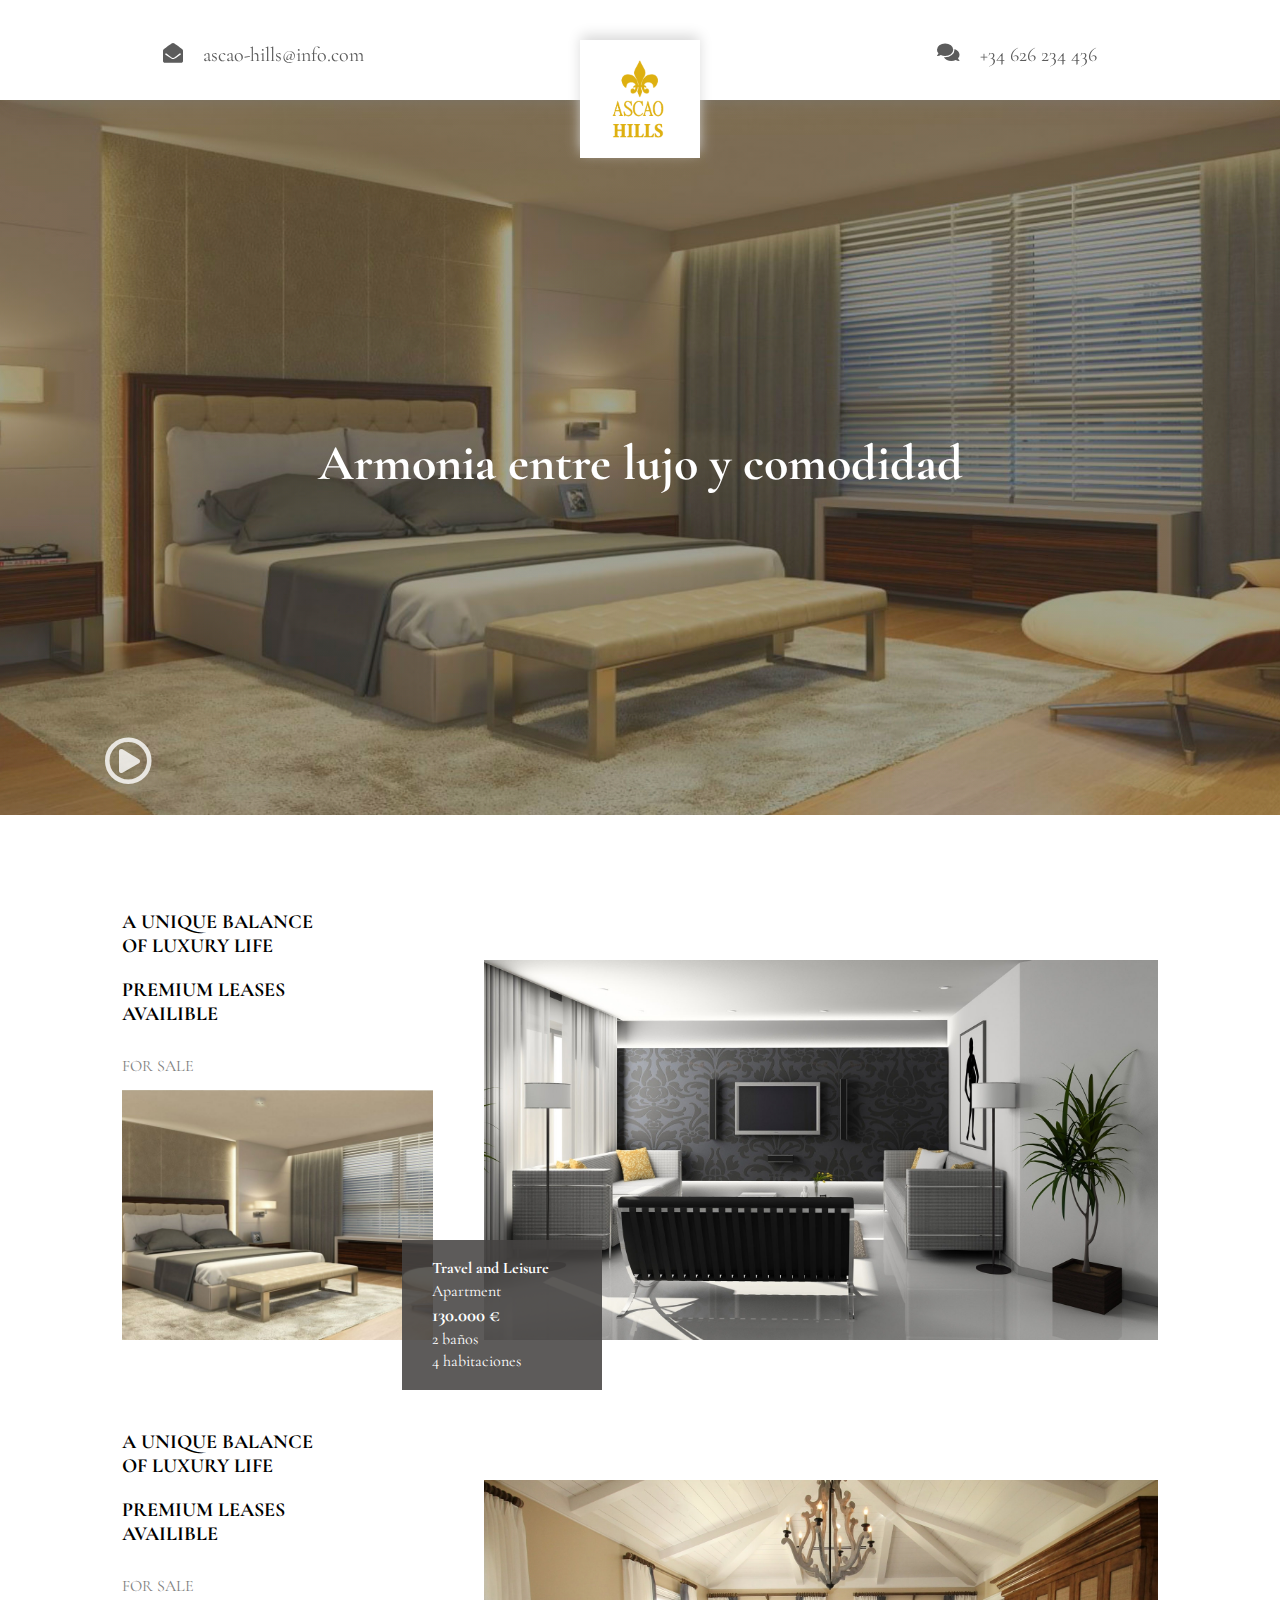
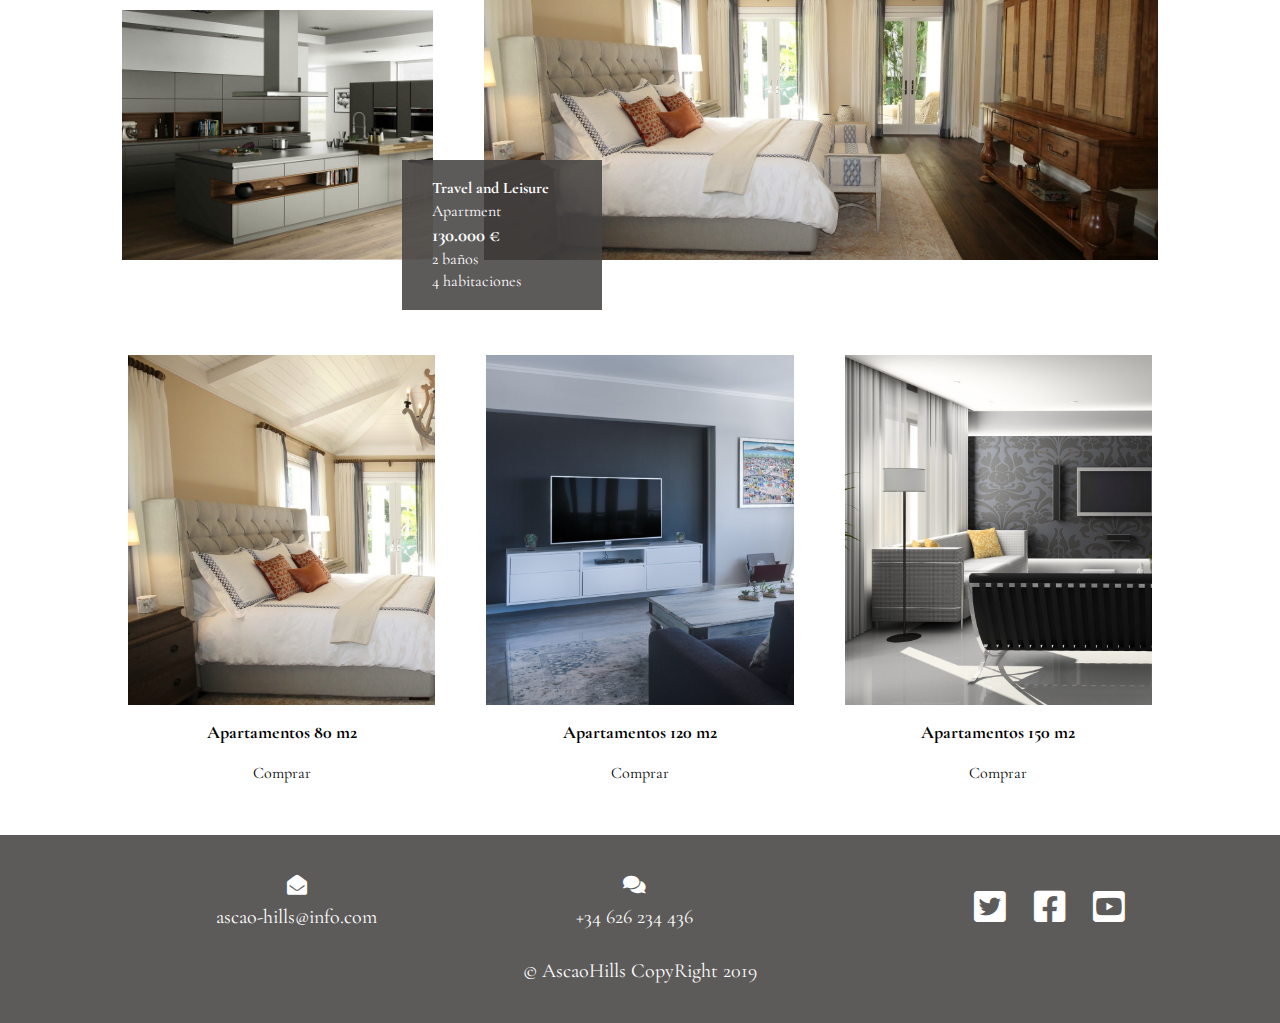
==== commit ee528bce: "V. Final Oficial" ====
--- a/index.html
+++ b/index.html
@@ -6,24 +6,21 @@
     <meta name="viewport" content="width=device-width, initial-scale=1.0">
     <meta http-equiv="X-UA-Compatible" content="ie=edge">
     <title>AscaoHills</title>
-    <!-- <script
-  src="https://code.jquery.com/jquery-3.4.1.js"
-  integrity="sha256-WpOohJOqMqqyKL9FccASB9O0KwACQJpFTUBLTYOVvVU="
-  crossorigin="anonymous"></script> -->
+   <script src="js/prefixfree.min.js"></script>
     <link rel="stylesheet" href="fancy-box/jquery.fancybox.min.css">
     <link rel="stylesheet" href="css/style.css">
     <link rel="stylesheet" href="css/styles_img.css">
     <link rel="stylesheet" href="https://use.fontawesome.com/releases/v5.8.1/css/all.css" integrity="sha384-50oBUHEmvpQ+1lW4y57PTFmhCaXp0ML5d60M1M7uH2+nqUivzIebhndOJK28anvf" crossorigin="anonymous">
 </head>
 
-<body>
+<body >  
     <header class="container">
         <div id="imgFondo">
             <div class="caja">
                 <h1 id="h1">Armonia entre lujo y comodidad</h1>
             </div>
             <div id="botonPlay">
-                <a href="video/602f8e3c-3630-4aa6-806a-1696bf467acc.MP4" type="video/mp4" data-fancybox data-width="740" data-height="390"><i id="botonsitolocotron" class="far fa-play-circle fa-3x"></i></a>
+                <a href="video/video1.mp4" type="video/mp4" data-fancybox data-width="740" data-height="390"><i id="botonsitolocotron" class="far fa-play-circle fa-3x"></i></a>
             </div>
         </div>
         <div id="nav" >
@@ -45,14 +42,14 @@
         </div>
     </header>
 
-    <div class="master">
+    <div  class="master">
         <div class="apartamento">
             <div class="abajo">
                 <div class="titulo">
                     <h3>A unique balance of luxury life</h3>
                     <h5>Premium leases availible</h5>
 
-                    <a href="#">for sale </a>
+                    <a href="#" class="cool-link">for sale </a>
                 </div>
                 <div class="apart_info">
                     <div class="img_peque" id="img_p_1"></div>
@@ -80,12 +77,12 @@
         </div>
         <div class="apartamento">
             <div class="abajo">
-                <div class="titulo">
-
-                    <h3>A unique balance of luxury life</h3>
-                    <h5>Premium leases availible</h5>
-                    <a href="#">for sale </a>
-                </div>
+                    <div class="titulo">
+                            <h3>A unique balance of luxury life</h3>
+                            <h5>Premium leases availible</h5>
+        
+                            <a href="#" class="cool-link">for sale </a>
+                        </div>
                 <div class="apart_info">
                     <div class="img_peque" id="img_p_2"></div>
                     <div class="txt_info">
@@ -107,7 +104,6 @@
                         </div>
                     </div>
                     <div class="img_grande" id="img_g_2"></div>
-
                 </div>
             </div>
         </div>
@@ -116,71 +112,62 @@
     <section id="galeria">
         <div id="contenedorI">
             <div id="img1" class="cajita">
-                <div id="img1_1" class="cajita2"></div>
                 <div id="textcontenedor" class="fuente1">
-                    <h5 class="fuente2">Apartamentos</h5>
+                    <h5 class="fuente2">Apartamentos 80 m2</h5>
                     <div class="buttonx">
-                        <a class="btn pointman fadeIn">
-                            <span><span><span>Comprar</span></span>
-                            </span>
-                        </a>
+                        <a class="cool-link fadeIn ">Comprar </a>
                     </div>
                 </div>
             </div>
             <div id="img2" class="cajita">
-                <div id="img2_1" class="cajita2"></div>
                 <div id="textcontenedor" class="fuente1">
-                    <h5 class="fuente2">Apartamento Urbano</h5>
+                    <h5 class="fuente2">Apartamentos 120 m2</h5>
                     <div class="buttonx">
-                        <a class="btn fuente1 pointman fadeIn ">
-                            <span><span><span>Comprar</span></span>
-                            </span>
-                        </a>
+                        <a class="cool-link fadeIn ">Comprar </a>
                     </div>
                 </div>
             </div>
             <div id="img3" class="cajita">
-                <div id="img3_1" class="cajita2"></div>
                 <div id="textcontenedor" class="fuente1">
-                    <h5 class="fuente2">Apartamento lujoso</h5>
+                    <h5 class="fuente2">Apartamentos 150 m2</h5>
                     <div class="buttonx">
-                        <a class="btn fuente1 pointman fadeIn   ">
-                            <span><span><span>Comprar</span></span>
-                            </span>
-                        </a>
+                        <a class="cool-link fadeIn ">Comprar </a>
                     </div>
                 </div>
             </div>
         </div>
     </section>
+
     <footer id="pieRey">
-        <div class="pieRey_hijo">
             <article class="footericons">
 
-                <div id="contacto">
-                        <li><span class="marIcon"><i class="fas fa-envelope-open"></i></span>ascao-hills@info.com</li>
-                        <li><span class="marIcon"><i class="fas fa-comments"></i></span>+34 626 234 436</li>
-                </div>
-                <div class="copyright">&copy; CopyRight 2019 </div>
-                <div id="iconos">
-                    <div class="linkhover">
-                        <i class="fab fa-3x fa-twitter-square x"></i>
+                    <div id="contacto">
+                            <li><i class="fas fa-envelope-open"></i><span class="marIcon">ascao-hills@info.com</span></li>
+                            <li><i class="fas fa-comments"></i><span class="marIcon">+34 626 234 436</span></li>
                     </div>
-                    <div class="linkhover">
-                        <i class="fab fa-3x fa-facebook-square x"></i>
-                    </div>
-                    <div class="linkhover">
-                        <i class="fab fa-3x fa-youtube-square x"></i>
-                    </div>
-                </div>
+                    <div id="iconos">
+                            <div class="linkhover">
+                                <i class="fab fa-3x fa-twitter-square x"></i>
+                            </div>
+                            <div class="linkhover">
+                                <i class="fab fa-3x fa-facebook-square x"></i>
+                            </div>
+                            <div class="linkhover">
+                                <i class="fab fa-3x fa-youtube-square x"></i>
+                            </div>
+                        </div>
+                       
             </article>
-        </div>
-    </footer> 
+            <article class="footericons2">
+                    <div class="copyright">&copy; AscaoHills CopyRight 2019 </div> 
+                       
+            </article>
+    </footer>
+    
 
 </body>
-<script src="fancy-box/jquery-3.4.1.min.js"></script>
-<script src="fancy-box/jquery.fancybox.min.js"></script>
-<script src="js/json.js"></script>
-<script src="js/motor.js"></script>
+    <script src="fancy-box/jquery-3.4.1.min.js"></script>
+    <script src="fancy-box/jquery.fancybox.min.js"></script>
+    <script src="js/motor.js"></script>
 
 </html>--- a/css/style.css
+++ b/css/style.css
@@ -88,13 +88,12 @@
     bottom: 0;
     width: 20%;
     padding: 30px 0;
-
 }
 
 a i {
     font-size: 35px;
     text-decoration: none;
-   color: #5c5c5c;
+    color: rgba(255, 255, 255, 0.8);
 }
 .caja {
     position: absolute;
@@ -111,7 +110,6 @@
      width: 100%;
      align-items: center;
      justify-content: center;
-     margin-bottom: 50px;
  }
 
  .apartamento {
@@ -121,14 +119,13 @@
      width: 90%;
      min-height: 500px;
      justify-content: center;
-     padding: 15px 0;
-     margin: 20px 0 100px 0;
+     margin: 20px 0 40px 0;
  }
  
  .titulo {
      position: absolute;
      width: 20%;
-     padding: 15px 0;
+     padding: 10px 0;
      left: 0%;
      top: 0px;
  }
@@ -138,9 +135,7 @@
  }
 
  .titulo a {
-     text-decoration: none;
-     border-bottom: 1px solid black;
-     padding: 10px 0;
+     text-decoration: none; 
      color: gray;
      font-size: 10px;
  }
@@ -248,166 +243,63 @@
     display: flex;
     flex-direction: column;
     align-items: center;
-    min-height: 500px;
 }
 #contenedorI {
-    width: 90%;
+    width: 80%;
     height: 400px;
     display: flex;
-    justify-content: space-evenly;
+    justify-content: space-between;
 }
 .cajita {
-    width: 25%;
+    width: 30%;
     height: 250px;
-    padding: 10px;
     background-size: cover;
     position: relative;
 }
-
-.cajita2 {
-    width: 150px;
-    height: 150px;
-    background-size: cover;
+.fuente1{
+    width: 100%;
+    display: flex;
+    flex-direction: column;
+    align-items: center;
     position: absolute;
-    bottom: -75px;
-    left: -35px;
-}
-#textcontenedor {
-    position: absolute;
-    bottom: -75px;
-    right: 0;
-}
-.pointman {
-    font-weight: bold;
-    font-size: 16px;
-    border-bottom: solid 1px black;
-    padding: 5px 0;
-    transition: 1s ease;
-}
-.pointman:hover {
-    border-style: none;
-    transform: scale(1.3);
-    text-align: center;
-    padding: 10px;
-}
-.fuente1{
-    width: 100%;
-    display: flex;
-    align-items: flex-end;
-    flex-direction: column;
-    
-}
+    bottom: -100px;
+} 
 .fuente2{
     font-size: 18px;
-}
-.buttonx {
-    position: relative;
-}
-.btn {
-    position: relative;
+    padding: 20px 0;
+} 
+ .cool-link {
     display: inline-block;
-    margin-top: 7px;
-    padding: 0.5em 0;
+    color: #000;
+    text-decoration: none;
     cursor: pointer;
-    overflow: hidden;
-}
-.btn:before, .btn:after {
-    content: "";
-    position: absolute;
-    left: 0;
+}
+
+.cool-link::after {
+    content: '';
+    display: block;
+    width: 0;
     height: 2px;
-    width: 100%;
-  
-}
- .btn:before {
-     top: 0;
- }
-
- .btn:after {
-     bottom: 0;
- }
-
- .btn:hover>*>*:before, .btn:hover>*>*:after {
-     transform: translate3d(0, 0, 0);
- }
-
- .btn:hover>*>*>*:before, .btn:hover>*>*>*:after {
-     transform: translate3d(0, 0, 0);
- }
-
- .btn>*:before, .btn>*:after {
-     content: "";
-     position: absolute;
-     top: 0;
-     height: 100%;
-     width: 2px;
- }
-
- .btn>*:before {
-     left: 0;
- }
-
- .btn>*:after {
-     right: 0;
- }
-
- .btn>*>*:before, .btn>*>*:after {
-     content: "";
-     position: absolute;
-     left: 0;
-     z-index: 9;
-     height: 2px;
-     width: 100%;
-     background-color: #252525;
-   
- }
-
- .btn>*>*:before {
-     top: 0;
-     transform: translate3d(-105%, 0, 0);
-     transition: transform 0.8s cubic-bezier(0.4, 0, 0.2, 1);
-    
- }
-
- .btn>*>*:after {
-     bottom: 0;
-     transform: translate3d(105%, 0, 0);
-     transition: transform 0.8s cubic-bezier(0.4, 0, 0.2, 1);
-    
- }
-
- .btn>*>*>*:before, .btn>*>*>*:after {
-     content: "";
-     position: absolute;
-     top: 0;
-     z-index: 9;
-     height: 100%;
-     width: 2px;
-     background-color: #252525;
-     
-     
- }
-
- .btn>*>*>*:before {
-     left: 0;
-     transform: translate3d(0, 105%, 0);
-     transition: transform 0.8s cubic-bezier(0.4, 0, 0.2, 1);
- }
-
- .btn>*>*>*:after {
-     right: 0;
-     transform: translate3d(0, -105%, 0);
-     transition: transform 0.8s cubic-bezier(0.4, 0, 0.2, 1);
- }  
+    background: #000;
+    transition: width .3s;
+    margin: 10px 0;
+}
+
+.cool-link:hover::after {
+    width: 100%;
+}
+/* footer */
 
  #pieRey {
     width: 100%;
      background: #454342de;
-     height: 15%;
+     height: 12%;
      display: flex;
      justify-content: center;
      align-items: center;
-     padding: 50px 0;
+     padding: 40px 0 ;
+     z-index: auto;
+     flex-direction: column;
  }
 
  .pieRey_hijo {
@@ -415,31 +307,42 @@
      display: flex;
      justify-content: center;
      padding: 5px 0;
+     flex-direction: column;
+     align-items: center;
  }
  .footericons {
-    width: 100%;
-    display: flex;
-    justify-content: space-around;
+    width: 80%;
+    display: flex;
+    justify-content: space-between;
     align-items: center;
 }
+.footericons2 {
+    width: 80%;
+    display: flex;
+    justify-content:center;
+    align-items: center;
+}
 #contacto,.copyright{
-    width: 30%;
+    width: 50%;
 }
 
 #contacto  {
     display: flex;
     justify-content: space-evenly;
     color: white;
-    font-size: 20px;
+    font-size: 18px;
+    width: 30%;
+    cursor: pointer;
 }
 
 .marIcon {
-    color: rgb(131, 131, 131);
+    color: white;
+    width: 100%;
     padding: 0 10px;
 }
 #iconos {
     display: flex;
-    width: 30%;
+    width: 20%;
     justify-content: space-evenly;
     align-items: flex-end;
 }
@@ -451,24 +354,12 @@
     transition: 0.8s ease;
     font-size: 12px;
 }
-.linkhover:nth-child(1):hover, .linkhover:nth-child(2):hover, .linkhover:nth-child(3):hover {
-    transition: 0.8s;
-    transform: scale(1.3);
-}
-.linkhover:nth-child(1):hover{
-    color: rgb(0, 174, 255);
-}
-.linkhover:nth-child(2):hover {    
-    color: rgb(44, 44, 240);
-}
-
-.linkhover:nth-child(3):hover {
-    color: rgb(241, 40, 40);
-}
+
 .copyright{
     text-align: center;
     color: white;
     font-size: 20px;
+    padding: 20px 0 0 0;
 }
 li {
     margin: 0 20px;
@@ -476,17 +367,16 @@
     justify-content: space-between;
     color: white;
     list-style: none;
-}
+} 
 
  /************************************************************/
 
  /*  MEDIA QUERYS */
 
- /* Min/1024px Max/1250  */
-
- @media screen and (min-width:1366px) {
+ /* PC GRANDE */ 
+ @media screen and (min-width:1024px) {
     #nav {
-         height: 95px;
+         height: 90px;
     }
     #logo {
         top: 40px;
@@ -497,162 +387,208 @@
     #h1 {
         font-size: 50px;
     }
-     /* Pisos */
+     /* Pisos */ 
+    .apartamento{
+        margin: 0px 0 20px 0;
+    }
+    .master{
+         margin: 50px 0 20px 0;
+    }
+    #contenedorI{
+        min-height: 480px;
+        justify-content: space-between;
+    }
+    .cajita {
+     width: 30%;
+        height: 350px;
+    }
     .txt_info {
-        left: 26%;
+        left: 27%;
     }
     .titulo a {
-        font-size: 13px;
+        font-size: 16px;
     }
     .titulo h5 {
-        font-size: 18px;
-    }
- }
-
- /* Min/375 Max/1024px */
-
- @media screen and (max-width: 1024px) {
-     #imgFondo {
-         height: 80vh;
-     }
-     #h1 {
-         font-size: 40px;
-     }
-     /* Pisos */
+        font-size: 20px;
+    }
+    .img_peque {
+        width: 30%;
+        height: 250px;
+    }
+    .img_grande {
+        width: 65%;
+        height: 380px;
+    }
+    #galeria{
+        margin: 50px 0 0 0;
+        
+    }
+   
+    #contacto {
+        width: 66%;
+    }
+    #contacto li{
+        width: 50%;
+        display: flex;
+        align-items: center;
+        flex-direction: column;
+        font-size: 20px;
+    }
+    .marIcon{
+        width: 100%;
+        text-align: center;
+        padding: 10px 0;
+    }
+    #contenedorI {
+        
+        width: 80%;
+        height: 350px;
+        display: flex;
+        justify-content: space-between;
+    }
+ }
+
+ /* TABLET */
+
+ @media screen and (min-width: 650px) and (max-width: 1024px)   {
+    #h1 {
+        font-size: 40px;
+    }
     .titulo {
-        width: 30%;
-        padding: 15px 0 ;
-        top: -10px;
-    }
+        width: 40%;
+        margin: 0px 0 20px 0;
+        top: -10px;  
+    }
+    .titulo a {
+        font-size: 12px;
+    }
+    #galeria{
+        margin: 40px 0 0 0;
+    }
+     #contacto {
+        width: 65%;
+        display: flex;
+        justify-content: unset;
+    }
+    #contacto li{
+        width: 50%;
+        display: flex;
+        align-items: center;
+        flex-direction: column;
+        
+    }
+    
+    .marIcon{
+        width: 100%;
+        text-align: center;
+        padding: 10px 0;
+    }
+}
+  
+@media screen and (min-width: 0px) and (max-width: 650px)   {
+    .master{
+        margin: 30px 0 0 0;
+    }
+    .abajo{
+        display:flex;
+        flex-direction:column;
+    }
+    .img_peque{
+        display: none;
+    }
+    .img_grande {
+        width: 100%;
+    }
+    .titulo {
+        position: static;
+        width: 100%;
+        margin: -40px 0 30px 0;
+    }
+    .titulo a {
+        font-size: 14px;
+    }
+
     .txt_info {
-       bottom: -80px;
-        left: 15%;
-    }
-   
-   
-     /* Novedades 
-     #contenedorI {
-         width: 100%;
-         height: 55vh;
-         display: inline-block;
-     }
-     .cajita {
-         width: 40%;
-         height: 60%;
-         padding: 10px;
-         position: relative;
-         display: inline-block;
-         margin-left: 6%;
-         margin-top: 7%;
-     }
-     .cajita2 {
-         width: 40%;
-         height: 40%;
-         background-size: 100% 100%;
-         position: absolute;
-         bottom: -25px;
-         left: -25px;
-     }*/
- }
- 
- @media screen and (min-width: 100px) and (max-width: 1024px) {
-    li {
-        margin-right: 10px;
-    }
-    
+        bottom: -80px;
+    }
+
+    #galeria{
+        min-height: 1050px;
+        margin: 40px 0 0 0;
+    } 
+    .apartamento{
+        min-height:580px;
+    }
     #imgFondo {
         width: 100%;
         display: flex;
         align-items: center;
         justify-content: center;
-     }
-    
-    .marIcon {
-        padding: 10px 15px 0 0;
-    }
-   
-    #dosli {
-        padding-right: 25px;
+    }
+    #contenedorI{
+        display: flex;
+        flex-direction: column;
+        align-items: center;
+    }
+    .cajita {
+        width: 100%;
+        min-height: 250px;
+        margin-bottom: 100px;
+    }  
+
+    .footericons{
+        display: flex;
+        flex-direction: column;
+    }
+    .footericons2{
+        width: 80%;
+    }
+    .copyright{
+        width: 100%;
+    }
+    #iconos{
+        margin: 20px 0 0 0;
+    }
+    #contacto {
+        width: 100%;
+        display: flex;
+        justify-content: unset;
+    }
+    #contacto li{
+        width: 50%;
+    }
+    .marIcon{
+        width: 100%;
+        font-size: 13.5px;
+    }
+    #iconos{
+        width: 80%;
+        display: flex;
+        justify-content: space-evenly;
     }
     .cajadeincognito {
         display: none;
     }
-    /* Pisos */
-    .abajo{
-        min-height: 550px;
-        display:flex;
-        flex-direction:column;
-    }
-    .img_peque{
-        display: none;
-    }
-    .img_grande {
-        width: 105%;
-    }
-    
-    .titulo {
-        position: static;
-        width: 100%;
-        margin: 0px 0 80px 0;
-    }
-    .titulo a {
+    #contacto {
+        width: 90%;
+        display: flex;
+        justify-content: unset;
+    }
+    #contacto li{
+        width: 50%;
+        display: flex;
+        align-items: center;
+        flex-direction: column;
+    }
+    .marIcon{
+        text-align: center;
+        padding: 10px 0;
+        font-size: 11px;
+    }
+    .iconos{
+        font-size: 11px;
+    }
+    .copyright{
         font-size: 14px;
     }
-    .txt_info {
-        bottom: -80px;
-    }
-}
-     /* NOVEDADES
-     #contenedorI {
-         width: 100%;
-         height: 100vh;
-         flex-direction: column;
-         position: relative;
-     }
-     .cajita {
-         margin: 0;
-         padding: 0;
-         margin-top: 10px;
-         width: 60%;
-         height: 60%;
-         display: flex;
-         text-align: center;
-     }
-     .cajita2 {
-         display: none;
-     }
-     #textcontenedor {
-         bottom: 0px;
-         width: 2%;
-         background: #454342de;
-         display: flex;
-         flex-direction: column;
-         align-items: center;
-         justify-content: center;
-     }
-     .fuente2 {
-         font-size: 1.5em;
-         color: white;
-         font-weight: 400;
-     }
-     .fuente1 {
-         font-size: 1em;
-         font-weight: 400;
-         color: white;
-     }
-     .buttonx {
-         left: -35px;
-     }
-     #pieRey {
-         display: none;
-     }
-     .pointman {
-         border: solid 1px white;
-     }
-     .btn>*>*:after, .btn>*>*:before {
-         background-color: white;
-     }
-     .btn>*>*>*:before, .btn>*>*>*:after {
-         background-color: white;
-     }
- } */+}--- a/css/styles_img.css
+++ b/css/styles_img.css
@@ -38,7 +38,7 @@
 
 #img_p_2:hover {
     background-image: url(../img/img_8.jpg);
-}
+} 
 
 
 /* NOVEDADES  */
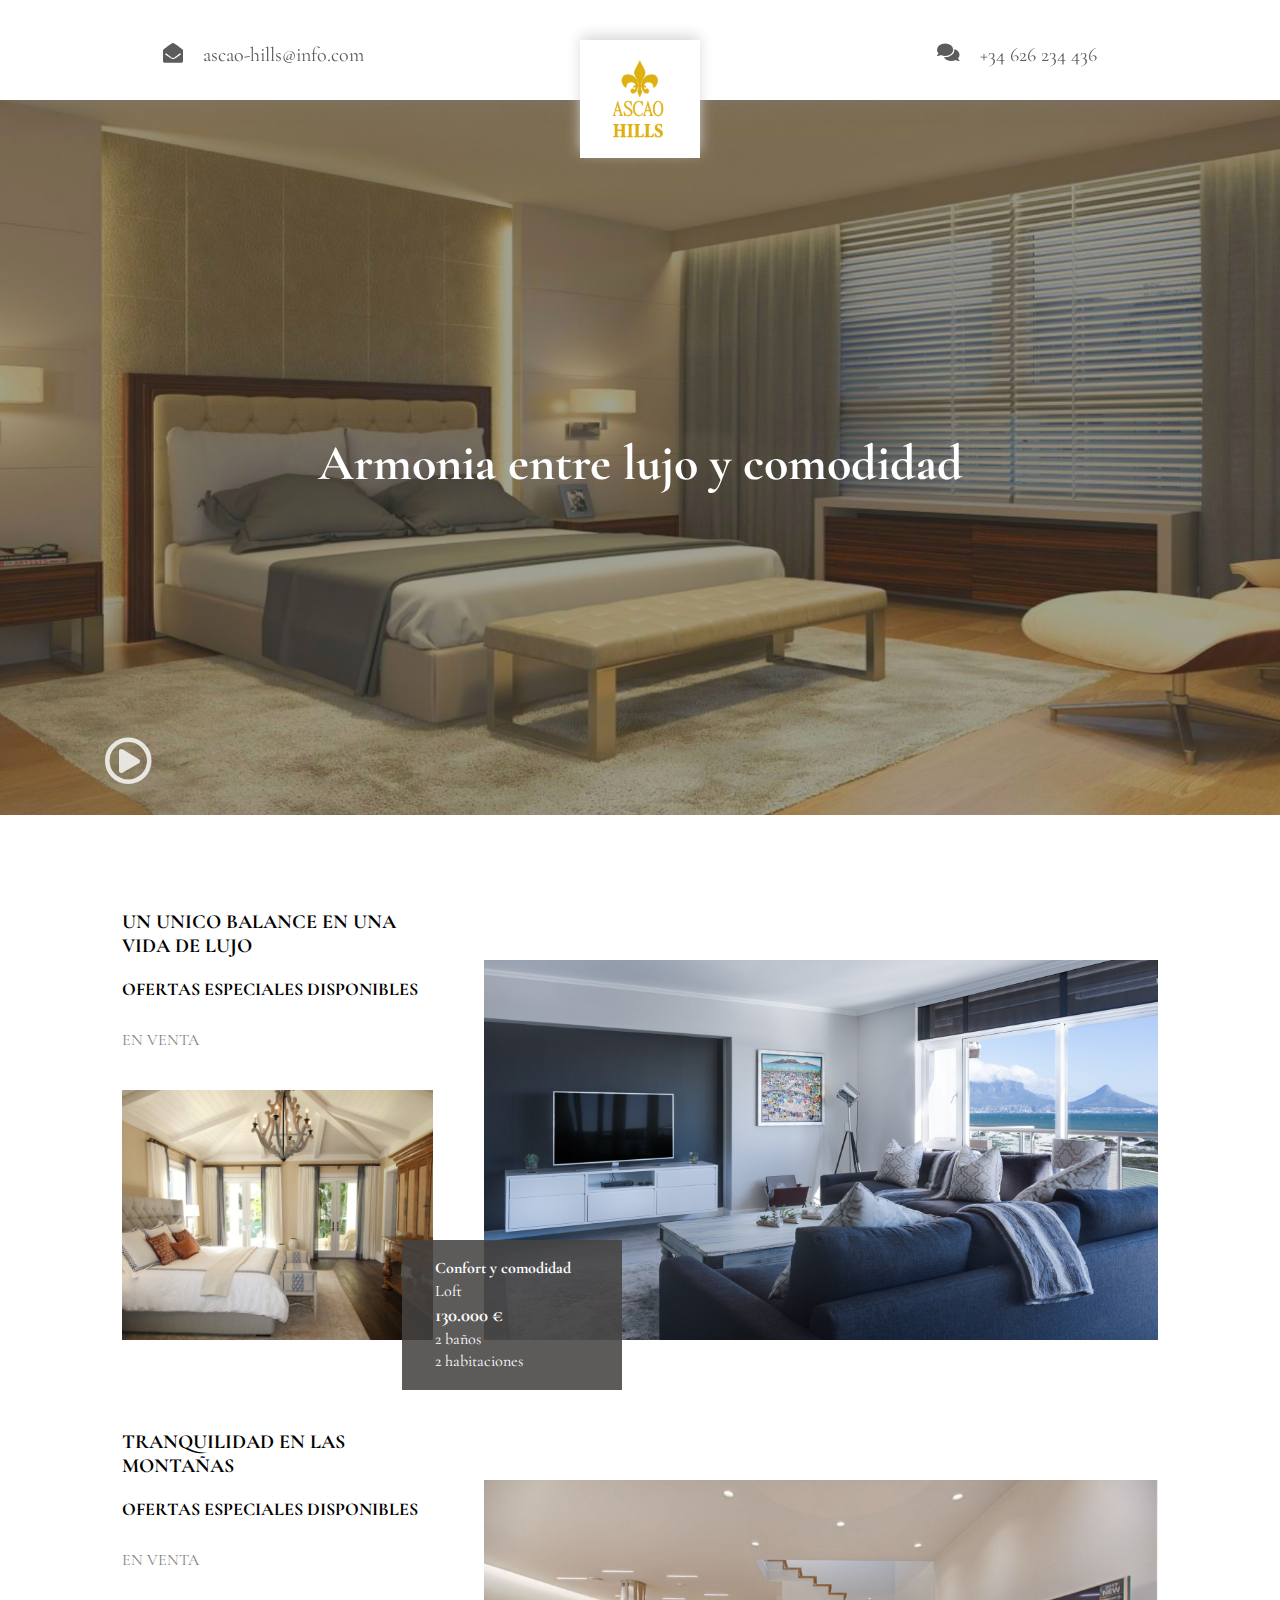
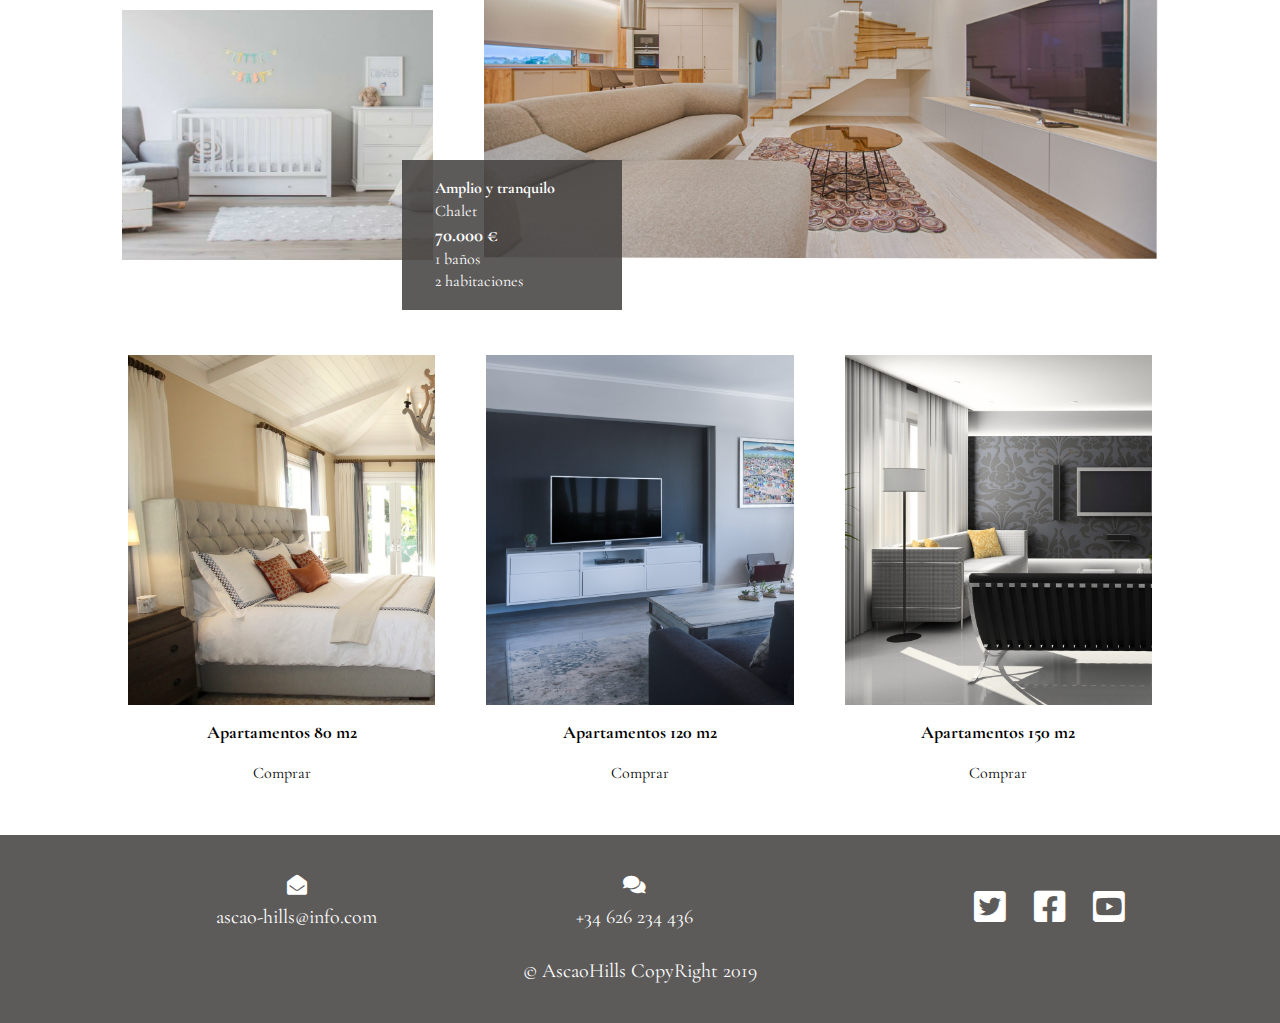
==== commit 5dcdf58f: "Modificacion de textos" ====
--- a/index.html
+++ b/index.html
@@ -46,22 +46,22 @@
         <div class="apartamento">
             <div class="abajo">
                 <div class="titulo">
-                    <h3>A unique balance of luxury life</h3>
-                    <h5>Premium leases availible</h5>
+                    <h3>Un unico balance en una vida de lujo</h3>
+                    <h5>Ofertas especiales disponibles</h5>
 
-                    <a href="#" class="cool-link">for sale </a>
+                    <a href="#" class="cool-link">En venta</a>
                 </div>
                 <div class="apart_info">
                     <div class="img_peque" id="img_p_1"></div>
                     <div class="txt_info">
                         <div class="txt_info_cap animated fast fadeIn">
-                            <h4>Travel and Leisure</h4>
-                            <p>Apartment</p>
+                            <h4>Confort y comodidad</h4>
+                            <p>Loft</p>
                             <div>
                                 <h3> 130.000 €</h3>
                                 <div class="texto_info_peque_p">
                                     <p>2 baños</p>
-                                    <p>4 habitaciones</p>
+                                    <p>2 habitaciones</p>
                                 </div>
                             </div>
                         </div>
@@ -78,22 +78,22 @@
         <div class="apartamento">
             <div class="abajo">
                     <div class="titulo">
-                            <h3>A unique balance of luxury life</h3>
-                            <h5>Premium leases availible</h5>
+                            <h3>Tranquilidad en las montañas</h3>
+                            <h5>Ofertas especiales disponibles</h5>
         
-                            <a href="#" class="cool-link">for sale </a>
+                            <a href="#" class="cool-link">En venta</a>
                         </div>
                 <div class="apart_info">
                     <div class="img_peque" id="img_p_2"></div>
                     <div class="txt_info">
                         <div class="txt_info_cap animated fast fadeIn">
-                            <h4>Travel and Leisure</h4>
-                            <p>Apartment</p>
+                            <h4>Amplio y tranquilo</h4>
+                            <p>Chalet</p>
                             <div>
-                                <h3> 130.000 €</h3>
+                                <h3> 70.000 €</h3>
                                 <div class="texto_info_peque_p">
-                                    <p>2 baños</p>
-                                    <p>4 habitaciones</p>
+                                    <p>1 baños</p>
+                                    <p>2 habitaciones</p>
                                 </div>
                             </div>
                         </div>
--- a/css/style.css
+++ b/css/style.css
@@ -174,7 +174,7 @@
 
  .txt_info {
      line-height: 1.4;
-     width: 200px;
+     width: 220px;
      position: absolute;
      height: 150px;
      background: #454342de;
@@ -405,11 +405,14 @@
     .txt_info {
         left: 27%;
     }
+    .titulo{
+        width: 30%;
+    }
     .titulo a {
         font-size: 16px;
     }
     .titulo h5 {
-        font-size: 20px;
+        font-size: 18px;
     }
     .img_peque {
         width: 30%;
@@ -420,10 +423,8 @@
         height: 380px;
     }
     #galeria{
-        margin: 50px 0 0 0;
-        
-    }
-   
+        margin: 50px 0 0 0; 
+    }
     #contacto {
         width: 66%;
     }
@@ -455,7 +456,7 @@
         font-size: 40px;
     }
     .titulo {
-        width: 40%;
+        width: 80%;
         margin: 0px 0 20px 0;
         top: -10px;  
     }
@@ -475,7 +476,6 @@
         display: flex;
         align-items: center;
         flex-direction: column;
-        
     }
     
     .marIcon{
--- a/css/styles_img.css
+++ b/css/styles_img.css
@@ -7,38 +7,29 @@
     background-size: cover;
     transition: 0.5s ease;
 }
-
 #img_g_1 {
-    background-image: url(../img/img_1.jpg);
+    background-image: url(../img/img_8.jpg);
 }
-
-#img_g_1:hover {
-    background-image: url(../img/img_2.jpg);
-}
-
-#img_g_2 {
+#img_p_1 {
     background-image: url(../img/img_3.jpg);
 }
-
-#img_g_2:hover {
-    background-image: url(../img/img_4.jpg);
-}
-
-#img_p_1 {
+#img_g_1:hover {
     background-image: url(../img/img_5.jpg);
 }
 
 #img_p_1:hover {
-    background-image: url(../img/img_6.jpg);
-}
-
-#img_p_2 {
     background-image: url(../img/img_7.jpg);
 }
 
-#img_p_2:hover {
-    background-image: url(../img/img_8.jpg);
-} 
+#img_g_2 {
+    background-image: url(../img/img_4.jpg);
+}
+#img_p_2 {
+    background-image: url(../img/img_2.jpg);
+}
+#img_g_2:hover {
+    background-image: url(../img/img_6.jpg);
+}
 
 
 /* NOVEDADES  */
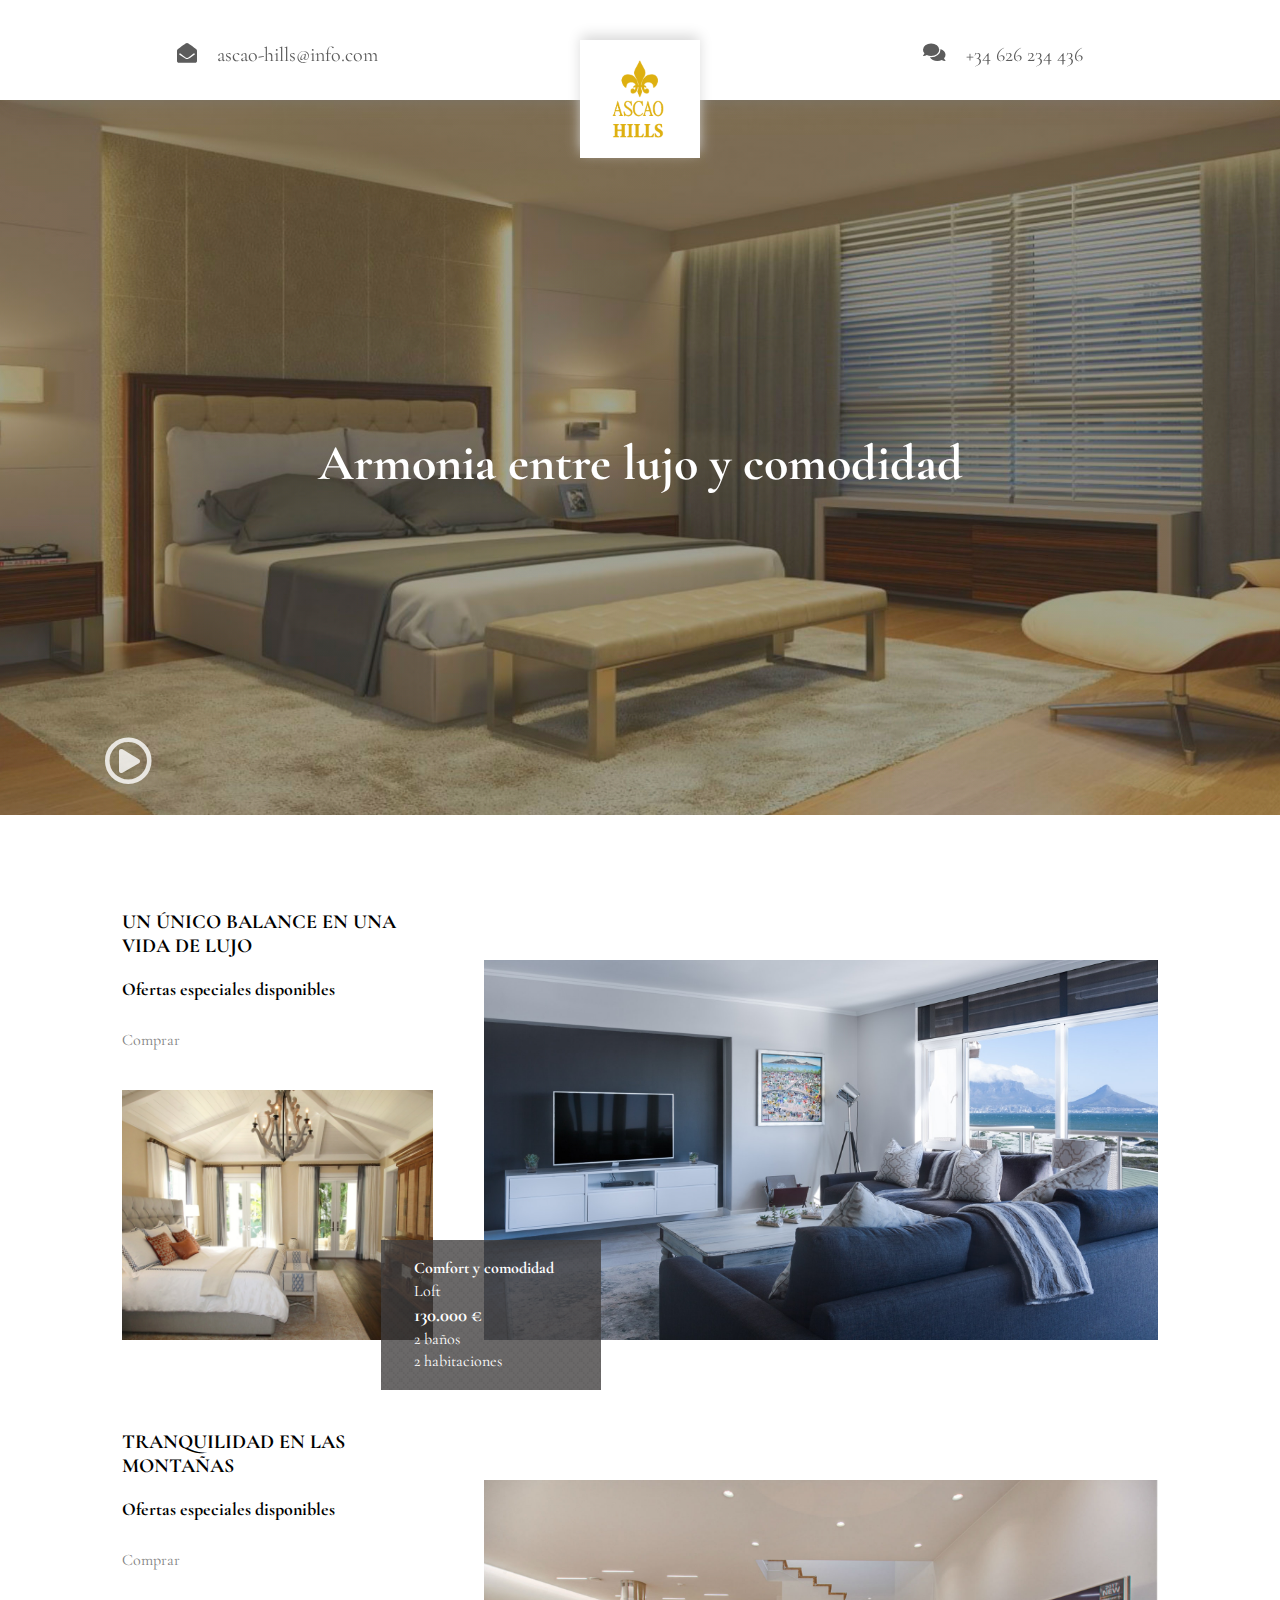
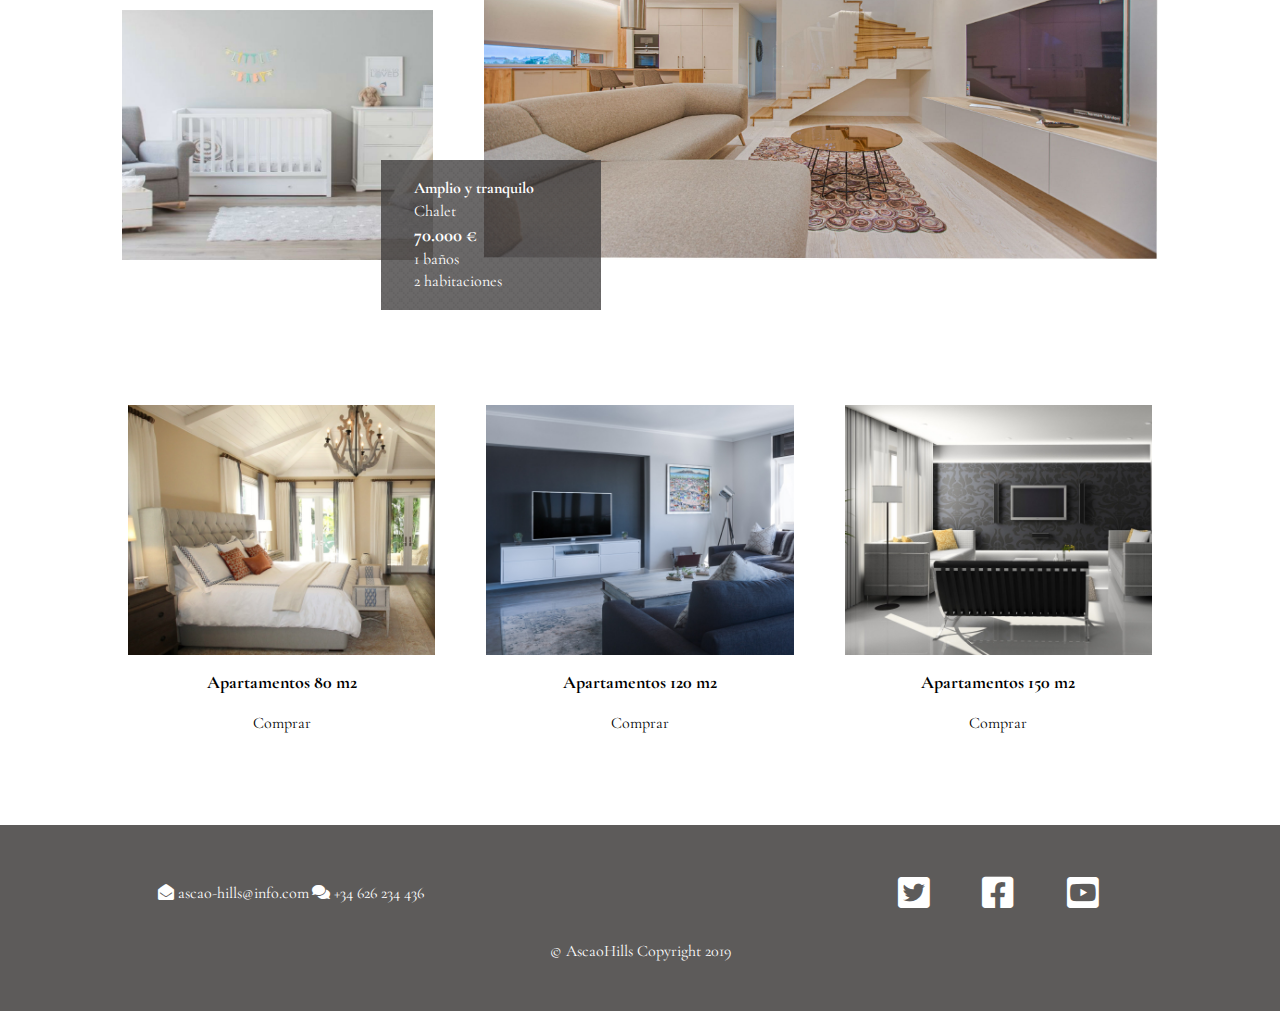
==== commit 954c51b1: "Cambios Finales. Web Acabada" ====
--- a/index.html
+++ b/index.html
@@ -6,14 +6,14 @@
     <meta name="viewport" content="width=device-width, initial-scale=1.0">
     <meta http-equiv="X-UA-Compatible" content="ie=edge">
     <title>AscaoHills</title>
-   <script src="js/prefixfree.min.js"></script>
+    <script src="js/prefixfree.min.js"></script>
     <link rel="stylesheet" href="fancy-box/jquery.fancybox.min.css">
     <link rel="stylesheet" href="css/style.css">
     <link rel="stylesheet" href="css/styles_img.css">
     <link rel="stylesheet" href="https://use.fontawesome.com/releases/v5.8.1/css/all.css" integrity="sha384-50oBUHEmvpQ+1lW4y57PTFmhCaXp0ML5d60M1M7uH2+nqUivzIebhndOJK28anvf" crossorigin="anonymous">
 </head>
 
-<body >  
+<body>
     <header class="container">
         <div id="imgFondo">
             <div class="caja">
@@ -23,7 +23,7 @@
                 <a href="video/video1.mp4" type="video/mp4" data-fancybox data-width="740" data-height="390"><i id="botonsitolocotron" class="far fa-play-circle fa-3x"></i></a>
             </div>
         </div>
-        <div id="nav" >
+        <div id="nav">
             <div class="prueba1">
                 <div class="cajadeincognito">
                     <i class="fas fa-envelope-open txtInfoCont whili"></i>
@@ -42,20 +42,20 @@
         </div>
     </header>
 
-    <div  class="master">
+    <div class="master">
         <div class="apartamento">
             <div class="abajo">
                 <div class="titulo">
-                    <h3>Un unico balance en una vida de lujo</h3>
+                    <h3>Un único balance en una vida de lujo</h3>
                     <h5>Ofertas especiales disponibles</h5>
 
-                    <a href="#" class="cool-link">En venta</a>
+                    <a href="#" class="cool-link">Comprar</a>
                 </div>
                 <div class="apart_info">
                     <div class="img_peque" id="img_p_1"></div>
-                    <div class="txt_info">
+                    <div class="txt_info capa_txt">
                         <div class="txt_info_cap animated fast fadeIn">
-                            <h4>Confort y comodidad</h4>
+                            <h4>Comfort y comodidad</h4>
                             <p>Loft</p>
                             <div>
                                 <h3> 130.000 €</h3>
@@ -67,7 +67,7 @@
                         </div>
                         <div class="txt_info_cap_info animated fast fadeIn">
                             <a href="#">
-                                Ver 
+                                Comprar
                             </a>
                         </div>
                     </div>
@@ -77,15 +77,15 @@
         </div>
         <div class="apartamento">
             <div class="abajo">
-                    <div class="titulo">
-                            <h3>Tranquilidad en las montañas</h3>
-                            <h5>Ofertas especiales disponibles</h5>
-        
-                            <a href="#" class="cool-link">En venta</a>
-                        </div>
+                <div class="titulo">
+                    <h3>Tranquilidad en las montañas</h3>
+                    <h5>Ofertas especiales disponibles</h5>
+
+                    <a href="#" class="cool-link">Comprar</a>
+                </div>
                 <div class="apart_info">
                     <div class="img_peque" id="img_p_2"></div>
-                    <div class="txt_info">
+                    <div class="txt_info capa_txt">
                         <div class="txt_info_cap animated fast fadeIn">
                             <h4>Amplio y tranquilo</h4>
                             <p>Chalet</p>
@@ -99,7 +99,7 @@
                         </div>
                         <div class="txt_info_cap_info animated fast fadeIn">
                             <a href="#">
-                                    Ver 
+                                Comprar 
                                 </a>
                         </div>
                     </div>
@@ -108,7 +108,7 @@
             </div>
         </div>
     </div>
-    
+
     <section id="galeria">
         <div id="contenedorI">
             <div id="img1" class="cajita">
@@ -139,35 +139,40 @@
     </section>
 
     <footer id="pieRey">
-            <article class="footericons">
+        <article class="footericons">
+            <div id="iconos">
+                <div class="contactos">
+                    <li>
+                        <i class="fas fa-envelope-open"></i>
+                        <span class="marIcon"> ascao-hills@info.com</span>
+                    </li>
+                    <li>
+                        <i class="fas fa-comments"></i>
+                        <span class="marIcon"> +34 626 234 436</span>
+                    </li>
+                </div>
+                <div class="social">
+                    <div class="linkhover">
+                        <i class="fab fa-3x fa-twitter-square x"></i>
+                    </div>
+                    <div class="linkhover">
+                        <i class="fab fa-3x fa-facebook-square x"></i>
+                    </div>
+                    <div class="linkhover">
+                        <i class="fab fa-3x fa-youtube-square x"></i>
+                    </div>
+                </div>
+            </div>
+            <div class="copyright">
+                <p> &copy; AscaoHills Copyright 2019</p>
+            </div>
+        </article>
+    </footer>
 
-                    <div id="contacto">
-                            <li><i class="fas fa-envelope-open"></i><span class="marIcon">ascao-hills@info.com</span></li>
-                            <li><i class="fas fa-comments"></i><span class="marIcon">+34 626 234 436</span></li>
-                    </div>
-                    <div id="iconos">
-                            <div class="linkhover">
-                                <i class="fab fa-3x fa-twitter-square x"></i>
-                            </div>
-                            <div class="linkhover">
-                                <i class="fab fa-3x fa-facebook-square x"></i>
-                            </div>
-                            <div class="linkhover">
-                                <i class="fab fa-3x fa-youtube-square x"></i>
-                            </div>
-                        </div>
-                       
-            </article>
-            <article class="footericons2">
-                    <div class="copyright">&copy; AscaoHills CopyRight 2019 </div> 
-                       
-            </article>
-    </footer>
-    
 
 </body>
-    <script src="fancy-box/jquery-3.4.1.min.js"></script>
-    <script src="fancy-box/jquery.fancybox.min.js"></script>
-    <script src="js/motor.js"></script>
+<script src="fancy-box/jquery-3.4.1.min.js"></script>
+<script src="fancy-box/jquery.fancybox.min.js"></script>
+<script src="js/motor.js"></script>
 
 </html>--- a/css/style.css
+++ b/css/style.css
@@ -4,25 +4,27 @@
      padding: 0%;
      font-family: 'Cormorant Garamond', serif;
  }
-
+ 
  a {
      text-decoration: none;
  }
- ul, li{
+ 
+ ul,
+ li {
      list-style: none;
  }
-
+ 
  img {
      width: 100%;
  }
-
  /* HEADER */
-.container {
-    font-family: 'Cormorant Garamond', serif;
-    min-height: 600px;
-}
-
-#imgFondo {
+ 
+ .container {
+     font-family: 'Cormorant Garamond', serif;
+     min-height: 600px;
+ }
+ 
+ #imgFondo {
      margin-top: 50px;
      max-width: 100%;
      height: 80vh;
@@ -32,8 +34,8 @@
      filter: saturate(2);
      text-align: center;
  }
-
-#nav {
+ 
+ #nav {
      padding-top: 10px;
      position: fixed;
      top: 0;
@@ -45,65 +47,70 @@
      background: rgba(255, 255, 255);
      z-index: 2;
  }
-.prueba1 {
-    width: 300px;
-    align-items: center;
-}
-#prueba2,.prueba1{
-    display: flex;
-    justify-content: center;
-}
-.txtInfoCont {
-    font-size: 20px;
-}
-.cajadeincognito {
-    color: #5c5c5c;
-    display: flex;
-    flex-direction: row;
-    justify-content: space-around;
-}
- 
-.whili {
-    padding-right: 20px;
-}
-
-#logo {
-    box-shadow: 0px -5px 13px -1px rgba(214, 214, 214, 1);
-    background: white;
-    position: absolute;
-    width: 120px;
-    top: 20px;
-    filter: saturate(2);
-}
-
-.caja {
-    width: 100%;
-    display: flex;
-    justify-content: center;
-    align-items: center;
-}
-
-#botonPlay {
-    position: absolute;
-    bottom: 0;
-    width: 20%;
-    padding: 30px 0;
-}
-
-a i {
-    font-size: 35px;
-    text-decoration: none;
-    color: rgba(255, 255, 255, 0.8);
-}
-.caja {
-    position: absolute;
-    width: 100%;
-    top: 50%;
-    color: rgba(255, 255, 255);
-}
-
+ 
+ .prueba1 {
+     width: 30%;
+     align-items: center;
+ }
+ 
+ #prueba2,
+ .prueba1 {
+     display: flex;
+     justify-content: center;
+ }
+ 
+ .txtInfoCont {
+     font-size: 20px;
+ }
+ 
+ .cajadeincognito {
+     color: #5c5c5c;
+     display: flex;
+     flex-direction: row;
+     justify-content: space-around;
+ }
+ 
+ .whili {
+     padding-right: 20px;
+ }
+ 
+ #logo {
+     box-shadow: 0px -5px 13px -1px rgba(214, 214, 214, 1);
+     background: white;
+     position: absolute;
+     width: 120px;
+     top: 30px;
+     filter: saturate(2);
+ }
+ 
+ .caja {
+     width: 100%;
+     display: flex;
+     justify-content: center;
+     align-items: center;
+ }
+ 
+ #botonPlay {
+     position: absolute;
+     bottom: 0;
+     width: 20%;
+     padding: 30px 0;
+ }
+ 
+ a i {
+     font-size: 35px;
+     text-decoration: none;
+     color: rgba(255, 255, 255, 0.8);
+ }
+ 
+ .caja {
+     position: absolute;
+     width: 100%;
+     top: 50%;
+     color: rgba(255, 255, 255);
+ }
  /* Pisos */
-
+ 
  .master {
      display: flex;
      flex-direction: column;
@@ -111,7 +118,7 @@
      align-items: center;
      justify-content: center;
  }
-
+ 
  .apartamento {
      display: flex;
      flex-direction: column;
@@ -129,22 +136,27 @@
      left: 0%;
      top: 0px;
  }
-
+ 
  .titulo h3 {
      font-size: 20px;
  }
-
+ 
  .titulo a {
-     text-decoration: none; 
+     text-decoration: none;
      color: gray;
      font-size: 10px;
  }
-
- .titulo h3, .titulo h5, .titulo a {
+ 
+ .titulo h3,
+ .titulo h5,
+ .titulo a {
      margin: 10px 0 20px 0;
+ }
+ 
+ .titulo h3 {
      text-transform: uppercase;
  }
-
+ 
  .abajo {
      position: relative;
      width: 90%;
@@ -153,7 +165,7 @@
      align-items: flex-end;
      justify-content: center;
  }
-
+ 
  .apart_info {
      width: 100%;
      height: 350px;
@@ -161,69 +173,71 @@
      align-items: flex-end;
      justify-content: space-between;
  }
-
+ 
  .img_peque {
      width: 30%;
      height: 250px;
  }
-
+ 
  .img_grande {
      width: 65%;
      height: 400px;
  }
-
+ 
  .txt_info {
      line-height: 1.4;
      width: 220px;
      position: absolute;
      height: 150px;
-     background: #454342de;
-     left: 24%;
+     background: #454342c7;
      bottom: -50px;
      display: flex;
      justify-content: center;
      align-items: center;
      flex-direction: column;
  }
-
+ 
+ .capa_txt {
+     background-image: url(../img/capa_cajas.png);
+     width: 220px;
+     height: 150px;
+ }
+ 
  .txt_info_cap {
      width: 70%;
      color: white;
      transition: 1s ease;
  }
-
+ 
  .txt_info:hover .txt_info_cap_info {
      display: block;
  }
-
+ 
  .txt_info:hover .txt_info_cap {
      display: none;
  }
-
+ 
  .txt_info_cap_info {
      color: white;
-     text-transform: uppercase;
      display: none;
  }
-
+ 
  .txt_info_cap_info a {
      color: white;
-     text-transform: uppercase;
      font-size: 30px;
  }
-
  /* Animaciones */
-
+ 
  .animated {
      animation-duration: 1s;
      animation-fill-mode: both;
  }
-
+ 
  .fast {
      animation-duration: 0.5s;
      animation-fill-mode: both;
  }
-
+ 
  @keyframes fadeIn {
      from {
          opacity: 0;
@@ -232,363 +246,296 @@
          opacity: 1;
      }
  }
-
+ 
  .fadeIn {
      animation-name: fadeIn;
  }
-
  /* FOOTER */
+ 
  #galeria {
-    width: 100%;
-    display: flex;
-    flex-direction: column;
-    align-items: center;
-}
-#contenedorI {
-    width: 80%;
-    height: 400px;
-    display: flex;
-    justify-content: space-between;
-}
-.cajita {
-    width: 30%;
-    height: 250px;
-    background-size: cover;
-    position: relative;
-}
-.fuente1{
-    width: 100%;
-    display: flex;
-    flex-direction: column;
-    align-items: center;
-    position: absolute;
-    bottom: -100px;
-} 
-.fuente2{
-    font-size: 18px;
-    padding: 20px 0;
-} 
+     width: 100%;
+     display: flex;
+     flex-direction: column;
+     align-items: center;
+ }
+ 
+ #contenedorI {
+     width: 80%;
+     height: 400px;
+     display: flex;
+     justify-content: space-between;
+ }
+ 
+ .cajita {
+     width: 30%;
+     height: 200px;
+     background-size: cover;
+     position: relative;
+ }
+ 
+ .fuente1 {
+     width: 100%;
+     display: flex;
+     flex-direction: column;
+     align-items: center;
+     position: absolute;
+     bottom: -100px;
+ }
+ 
+ .fuente2 {
+     font-size: 18px;
+     padding: 20px 0;
+ }
+ 
  .cool-link {
-    display: inline-block;
-    color: #000;
-    text-decoration: none;
-    cursor: pointer;
-}
-
-.cool-link::after {
-    content: '';
-    display: block;
-    width: 0;
-    height: 2px;
-    background: #000;
-    transition: width .3s;
-    margin: 10px 0;
-}
-
-.cool-link:hover::after {
-    width: 100%;
-}
-/* footer */
-
+     display: inline-block;
+     color: #000;
+     text-decoration: none;
+     cursor: pointer;
+ }
+ 
+ .cool-link::after {
+     content: '';
+     display: block;
+     width: 0;
+     height: 2px;
+     background: #000;
+     transition: width .3s;
+     margin: 10px 0;
+ }
+ 
+ .cool-link:hover::after {
+     width: 100%;
+ }
+ /* footer */
+ 
  #pieRey {
-    width: 100%;
+     width: 100%;
      background: #454342de;
      height: 12%;
      display: flex;
      justify-content: center;
      align-items: center;
-     padding: 40px 0 ;
+     padding: 50px 0;
      z-index: auto;
      flex-direction: column;
- }
-
- .pieRey_hijo {
-     width: 90%;
-     display: flex;
-     justify-content: center;
-     padding: 5px 0;
-     flex-direction: column;
-     align-items: center;
- }
+     color: white;
+ }
+ 
  .footericons {
-    width: 80%;
-    display: flex;
-    justify-content: space-between;
-    align-items: center;
-}
-.footericons2 {
-    width: 80%;
-    display: flex;
-    justify-content:center;
-    align-items: center;
-}
-#contacto,.copyright{
-    width: 50%;
-}
-
-#contacto  {
-    display: flex;
-    justify-content: space-evenly;
-    color: white;
-    font-size: 18px;
-    width: 30%;
-    cursor: pointer;
-}
-
-.marIcon {
-    color: white;
-    width: 100%;
-    padding: 0 10px;
-}
-#iconos {
-    display: flex;
-    width: 20%;
-    justify-content: space-evenly;
-    align-items: flex-end;
-}
-
-.linkhover {
-    cursor: pointer;
-    height: auto;
-    color: #ffffff;
-    transition: 0.8s ease;
-    font-size: 12px;
-}
-
-.copyright{
-    text-align: center;
-    color: white;
-    font-size: 20px;
-    padding: 20px 0 0 0;
-}
-li {
-    margin: 0 20px;
-    display: flex;
-    justify-content: space-between;
-    color: white;
-    list-style: none;
-} 
-
+     width: 80%;
+     display: flex;
+     align-items: center;
+     flex-direction: column;
+ }
+ 
+ .copyright {
+     display: flex;
+     justify-content: center;
+     padding: 30px 0 0 0;
+     color: white;
+ }
+ 
+ #iconos {
+     width: 100%;
+     display: flex;
+     align-items: center;
+     justify-content: space-between;
+ }
+ 
+ .contactos {
+     width: 30%;
+     display: flex;
+     justify-content: space-around;
+     margin-left: 30px;
+ }
+ 
+ .social {
+     width: 30%;
+     display: flex;
+     justify-content: space-evenly;
+ }
+ 
+ .contactos li {
+     width: 50%;
+     justify-content: space-between;
+     color: white;
+     list-style: none;
+ }
+ 
+ .linkhover {
+     cursor: pointer;
+     color: #ffffff;
+     font-size: 12px;
+ }
  /************************************************************/
-
  /*  MEDIA QUERYS */
-
- /* PC GRANDE */ 
+ /* PC GRANDE */
+ 
  @media screen and (min-width:1024px) {
-    #nav {
+     #nav {
          height: 90px;
-    }
-    #logo {
-        top: 40px;
-    }
-    #imgFondo {
-        height: 85vh;
-    }
-    #h1 {
-        font-size: 50px;
-    }
-     /* Pisos */ 
-    .apartamento{
-        margin: 0px 0 20px 0;
-    }
-    .master{
+     }
+     #logo {
+         top: 40px;
+     }
+     #imgFondo {
+         height: 85vh;
+     }
+     #h1 {
+         font-size: 50px;
+     }
+     /* Pisos */
+     .apartamento {
+         margin: 0px 0 20px 0;
+     }
+     .master {
          margin: 50px 0 20px 0;
-    }
-    #contenedorI{
-        min-height: 480px;
-        justify-content: space-between;
-    }
-    .cajita {
-     width: 30%;
-        height: 350px;
-    }
-    .txt_info {
-        left: 27%;
-    }
-    .titulo{
-        width: 30%;
-    }
-    .titulo a {
-        font-size: 16px;
-    }
-    .titulo h5 {
-        font-size: 18px;
-    }
-    .img_peque {
-        width: 30%;
-        height: 250px;
-    }
-    .img_grande {
-        width: 65%;
-        height: 380px;
-    }
-    #galeria{
-        margin: 50px 0 0 0; 
-    }
-    #contacto {
-        width: 66%;
-    }
-    #contacto li{
-        width: 50%;
-        display: flex;
-        align-items: center;
-        flex-direction: column;
-        font-size: 20px;
-    }
-    .marIcon{
-        width: 100%;
-        text-align: center;
-        padding: 10px 0;
-    }
-    #contenedorI {
-        
-        width: 80%;
-        height: 350px;
-        display: flex;
-        justify-content: space-between;
-    }
- }
-
+     }
+     #contenedorI {
+         margin: 50px 0 20px 0;
+         min-height: 400px;
+         justify-content: space-between;
+     }
+     .cajita {
+         width: 30%;
+         height: 250px;
+     }
+     .txt_info {
+         left: 25%;
+     }
+     .titulo {
+         width: 30%;
+     }
+     .titulo a {
+         font-size: 16px;
+     }
+     .titulo h5 {
+         font-size: 18px;
+     }
+     .img_peque {
+         width: 30%;
+         height: 250px;
+     }
+     .img_grande {
+         width: 65%;
+         height: 380px;
+     }
+     #galeria {
+         margin: 50px 0 0 0;
+     }
+     #contenedorI {
+         width: 80%;
+         height: 350px;
+         display: flex;
+         justify-content: space-between;
+     }
+ }
  /* TABLET */
-
- @media screen and (min-width: 650px) and (max-width: 1024px)   {
-    #h1 {
-        font-size: 40px;
-    }
-    .titulo {
-        width: 80%;
-        margin: 0px 0 20px 0;
-        top: -10px;  
-    }
-    .titulo a {
-        font-size: 12px;
-    }
-    #galeria{
-        margin: 40px 0 0 0;
-    }
-     #contacto {
-        width: 65%;
-        display: flex;
-        justify-content: unset;
-    }
-    #contacto li{
-        width: 50%;
-        display: flex;
-        align-items: center;
-        flex-direction: column;
-    }
-    
-    .marIcon{
-        width: 100%;
-        text-align: center;
-        padding: 10px 0;
-    }
-}
-  
-@media screen and (min-width: 0px) and (max-width: 650px)   {
-    .master{
-        margin: 30px 0 0 0;
-    }
-    .abajo{
-        display:flex;
-        flex-direction:column;
-    }
-    .img_peque{
-        display: none;
-    }
-    .img_grande {
-        width: 100%;
-    }
-    .titulo {
-        position: static;
-        width: 100%;
-        margin: -40px 0 30px 0;
-    }
-    .titulo a {
-        font-size: 14px;
-    }
-
-    .txt_info {
-        bottom: -80px;
-    }
-
-    #galeria{
-        min-height: 1050px;
-        margin: 40px 0 0 0;
-    } 
-    .apartamento{
-        min-height:580px;
-    }
-    #imgFondo {
-        width: 100%;
-        display: flex;
-        align-items: center;
-        justify-content: center;
-    }
-    #contenedorI{
-        display: flex;
-        flex-direction: column;
-        align-items: center;
-    }
-    .cajita {
-        width: 100%;
-        min-height: 250px;
-        margin-bottom: 100px;
-    }  
-
-    .footericons{
-        display: flex;
-        flex-direction: column;
-    }
-    .footericons2{
-        width: 80%;
-    }
-    .copyright{
-        width: 100%;
-    }
-    #iconos{
-        margin: 20px 0 0 0;
-    }
-    #contacto {
-        width: 100%;
-        display: flex;
-        justify-content: unset;
-    }
-    #contacto li{
-        width: 50%;
-    }
-    .marIcon{
-        width: 100%;
-        font-size: 13.5px;
-    }
-    #iconos{
-        width: 80%;
-        display: flex;
-        justify-content: space-evenly;
-    }
-    .cajadeincognito {
-        display: none;
-    }
-    #contacto {
-        width: 90%;
-        display: flex;
-        justify-content: unset;
-    }
-    #contacto li{
-        width: 50%;
-        display: flex;
-        align-items: center;
-        flex-direction: column;
-    }
-    .marIcon{
-        text-align: center;
-        padding: 10px 0;
-        font-size: 11px;
-    }
-    .iconos{
-        font-size: 11px;
-    }
-    .copyright{
-        font-size: 14px;
-    }
-}+ 
+ @media screen and (min-width: 650px) and (max-width: 1024px) {
+     #h1 {
+         font-size: 40px;
+     }
+     .titulo {
+         width: 80%;
+         margin: 0px 0 20px 0;
+         top: -10px;
+     }
+     .titulo a {
+         font-size: 12px;
+     }
+     .txt_info {
+         left: 20%;
+     }
+     #galeria {
+         margin: 40px 0 0 0;
+     }
+     .contactos {
+         width: 60%;
+     }
+ }
+ 
+ @media screen and (min-width: 0px) and (max-width: 650px) {
+     .master {
+         margin: 30px 0 0 0;
+     }
+     .abajo {
+         display: flex;
+         flex-direction: column;
+     }
+     .img_peque {
+         display: none;
+     }
+     .img_grande {
+         width: 100%;
+     }
+     .prueba1 {
+         display: none;
+     }
+     .titulo {
+         position: static;
+         width: 100%;
+         margin: -40px 0 30px 0;
+     }
+     .titulo a {
+         font-size: 14px;
+     }
+     .txt_info {
+         bottom: -80px;
+     }
+     #galeria {
+         min-height: 1050px;
+         margin: 40px 0 0 0;
+     }
+     .apartamento {
+         min-height: 580px;
+     }
+     #imgFondo {
+         width: 100%;
+         display: flex;
+         align-items: center;
+         justify-content: center;
+     }
+     #contenedorI {
+         display: flex;
+         flex-direction: column;
+         align-items: center;
+     }
+     .cajita {
+         width: 100%;
+         min-height: 250px;
+         margin-bottom: 100px;
+     }
+     .txt_info {
+         bottom: -100px;
+     }
+     #iconos {
+         width: 80%;
+         display: flex;
+         flex-direction: column;
+     }
+     .contactos {
+         width: 100%;
+         display: flex;
+         flex-direction: column;
+         justify-content: center;
+         align-items: center;
+     }
+     .contactos li {
+         width: 70%;
+         display: flex;
+         justify-content: space-around;
+         margin: 10px 0;
+     }
+     .marIcon {
+         width: 80%;
+     }
+     .social {
+         width: 100%;
+         display: flex;
+         justify-content: space-between;
+         align-items: center;
+         margin: 20px 0 0 0;
+     }
+ }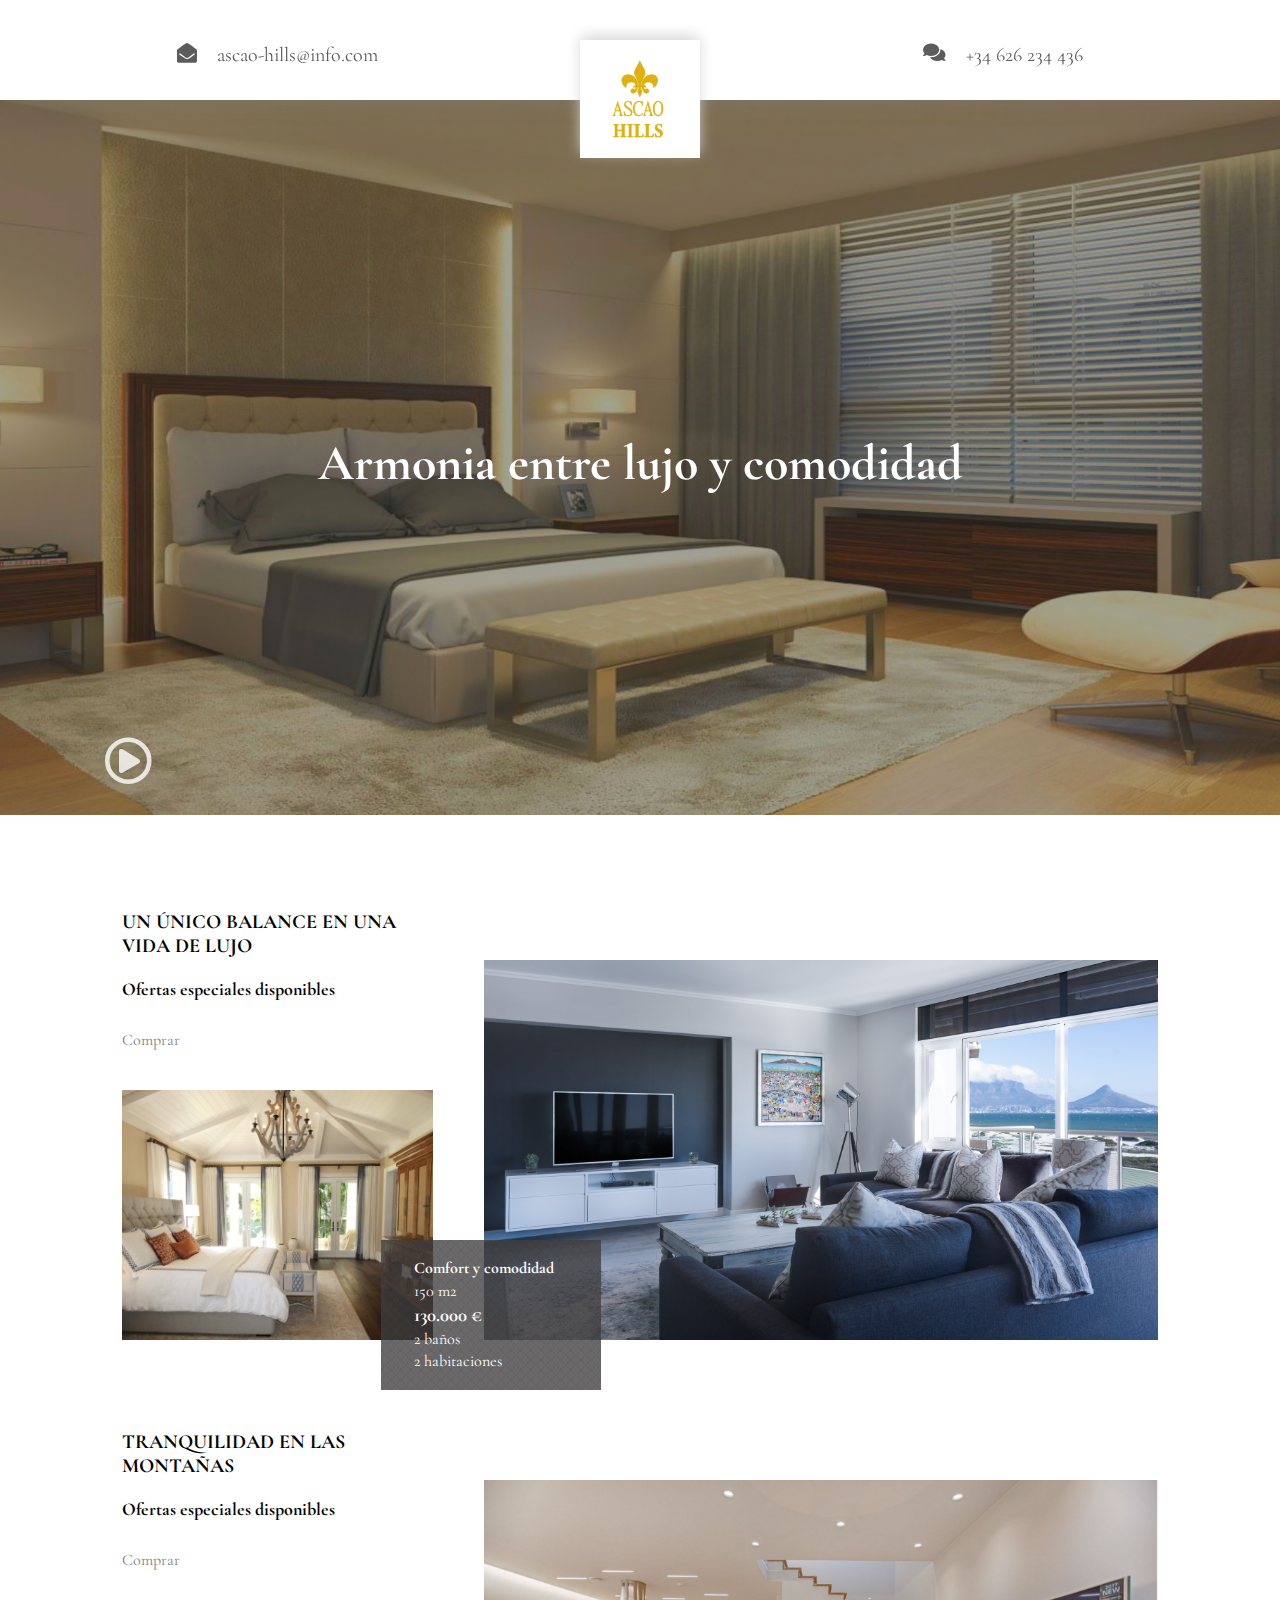
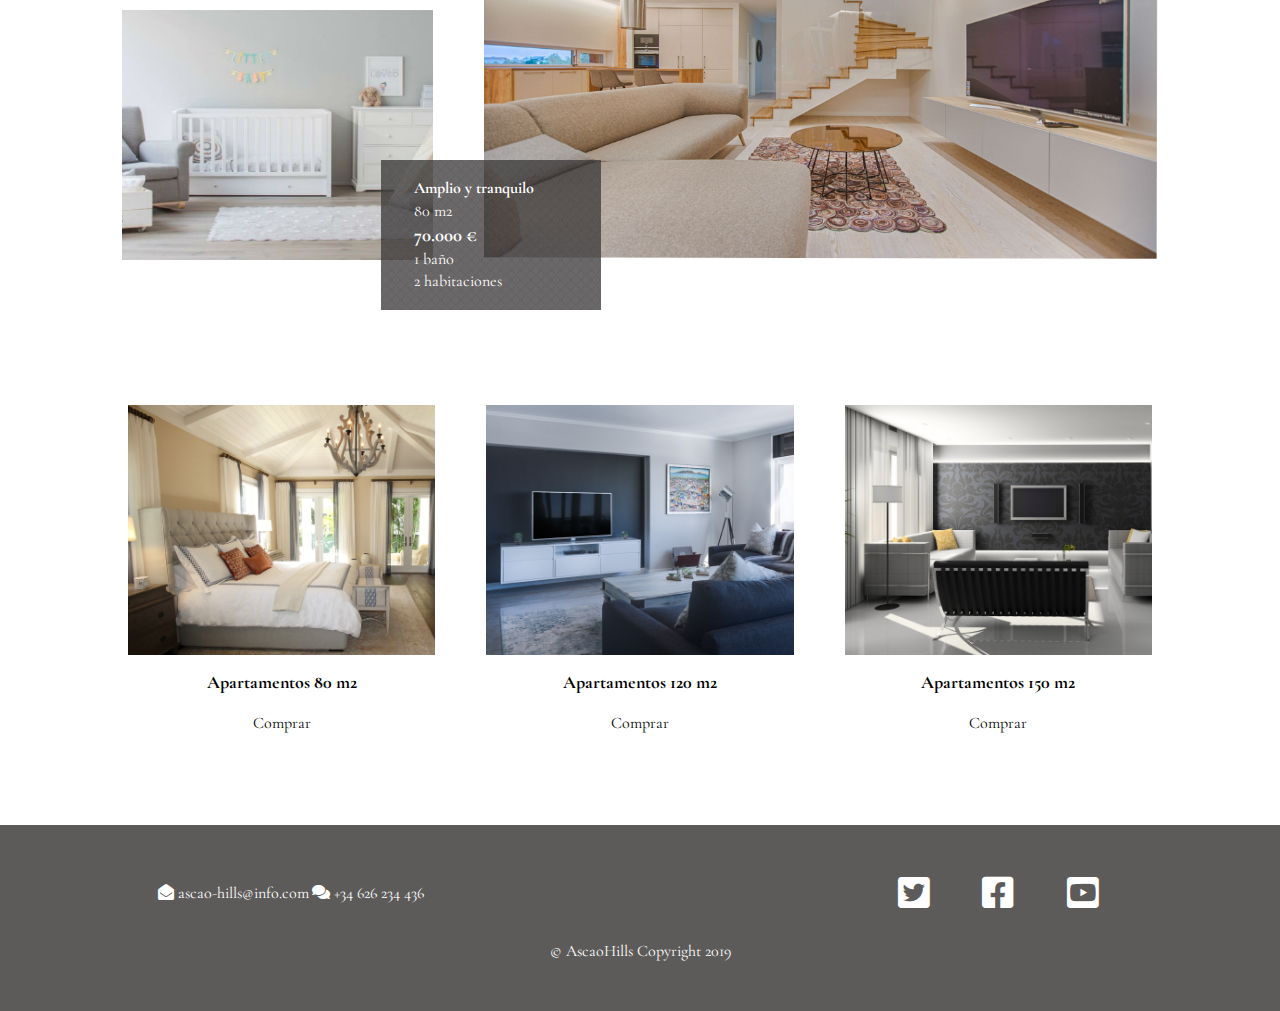
==== commit 785da158: "modificacion" ====
--- a/index.html
+++ b/index.html
@@ -56,7 +56,7 @@
                     <div class="txt_info capa_txt">
                         <div class="txt_info_cap animated fast fadeIn">
                             <h4>Comfort y comodidad</h4>
-                            <p>Loft</p>
+                            <p>150 m2</p>
                             <div>
                                 <h3> 130.000 €</h3>
                                 <div class="texto_info_peque_p">
@@ -88,11 +88,11 @@
                     <div class="txt_info capa_txt">
                         <div class="txt_info_cap animated fast fadeIn">
                             <h4>Amplio y tranquilo</h4>
-                            <p>Chalet</p>
+                            <p>80 m2</p>
                             <div>
                                 <h3> 70.000 €</h3>
                                 <div class="texto_info_peque_p">
-                                    <p>1 baños</p>
+                                    <p>1 baño</p>
                                     <p>2 habitaciones</p>
                                 </div>
                             </div>
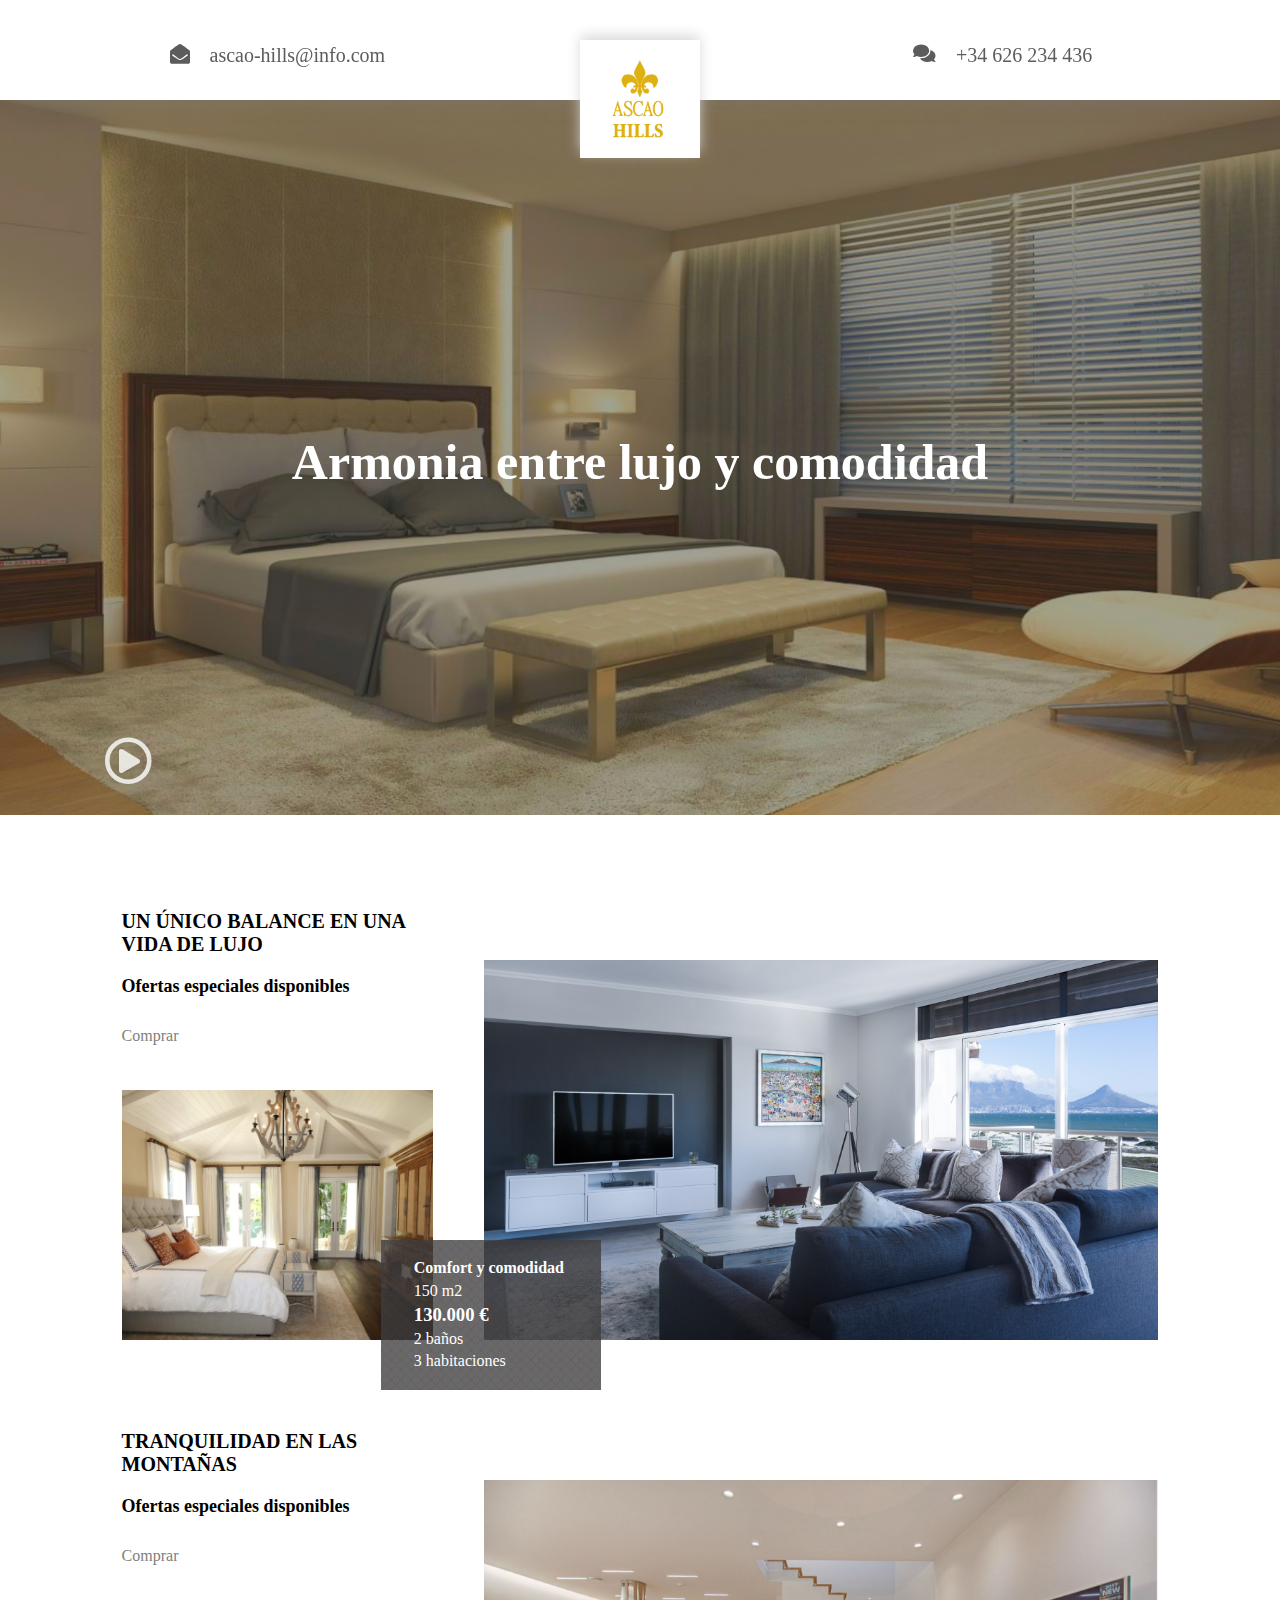
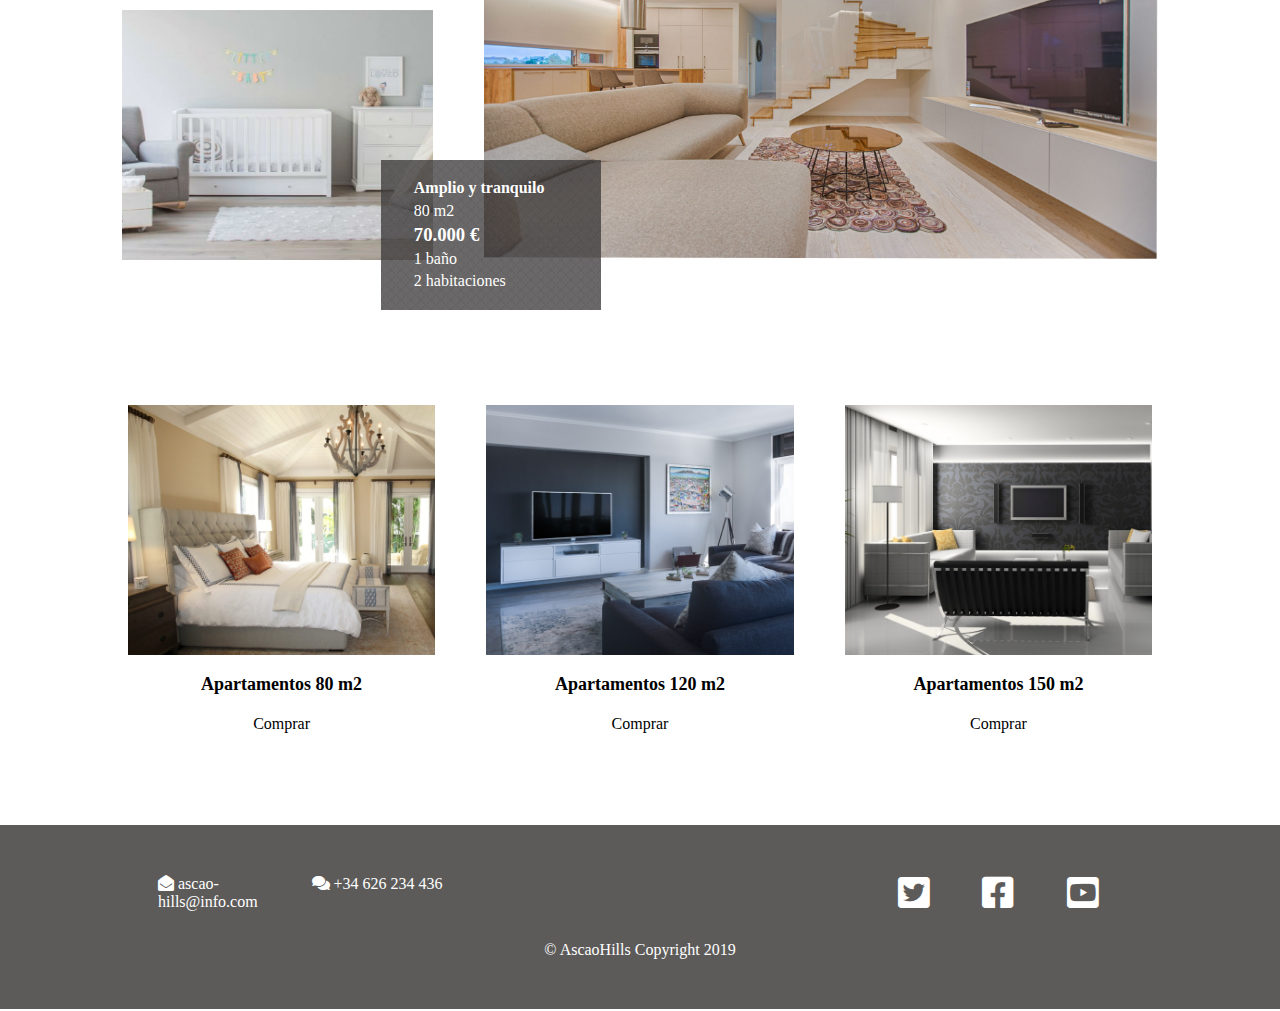
==== commit a0aa65da: "update" ====
--- a/index.html
+++ b/index.html
@@ -61,7 +61,7 @@
                                 <h3> 130.000 €</h3>
                                 <div class="texto_info_peque_p">
                                     <p>2 baños</p>
-                                    <p>2 habitaciones</p>
+                                    <p>3 habitaciones</p>
                                 </div>
                             </div>
                         </div>
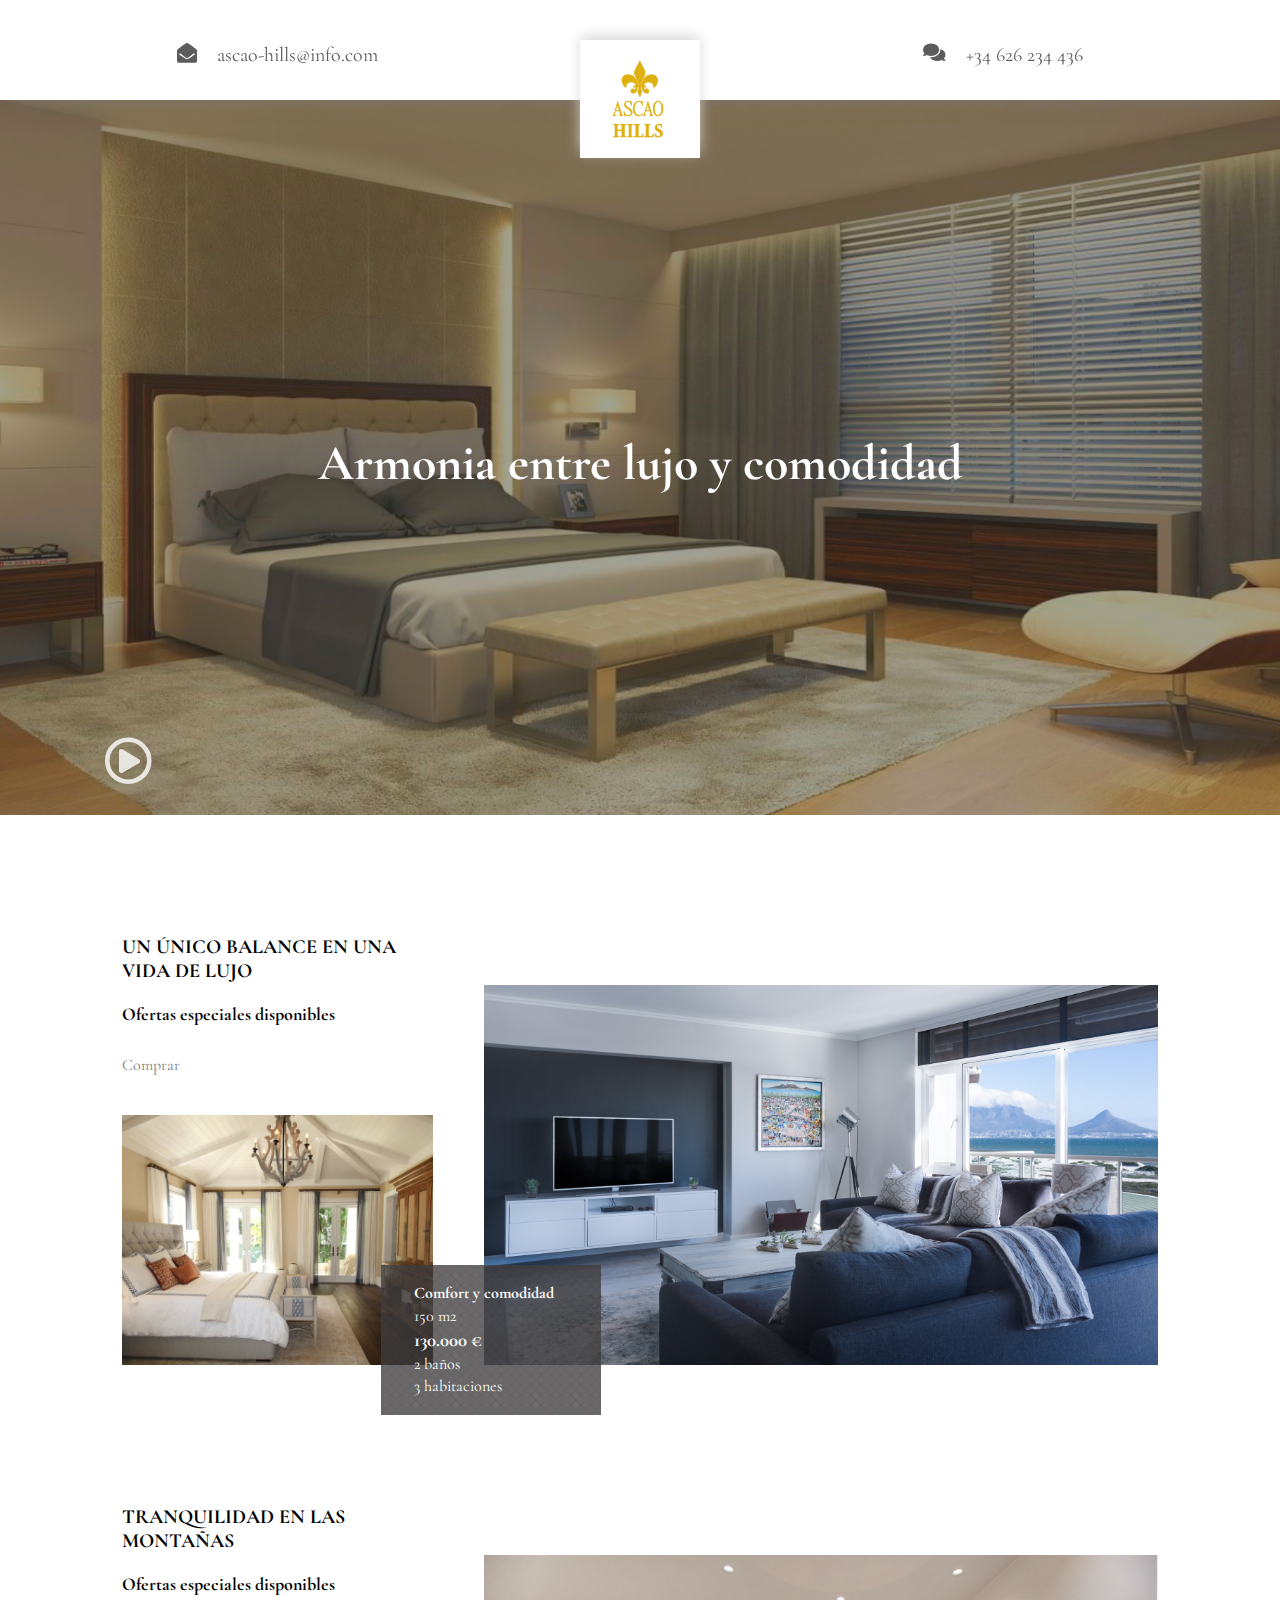
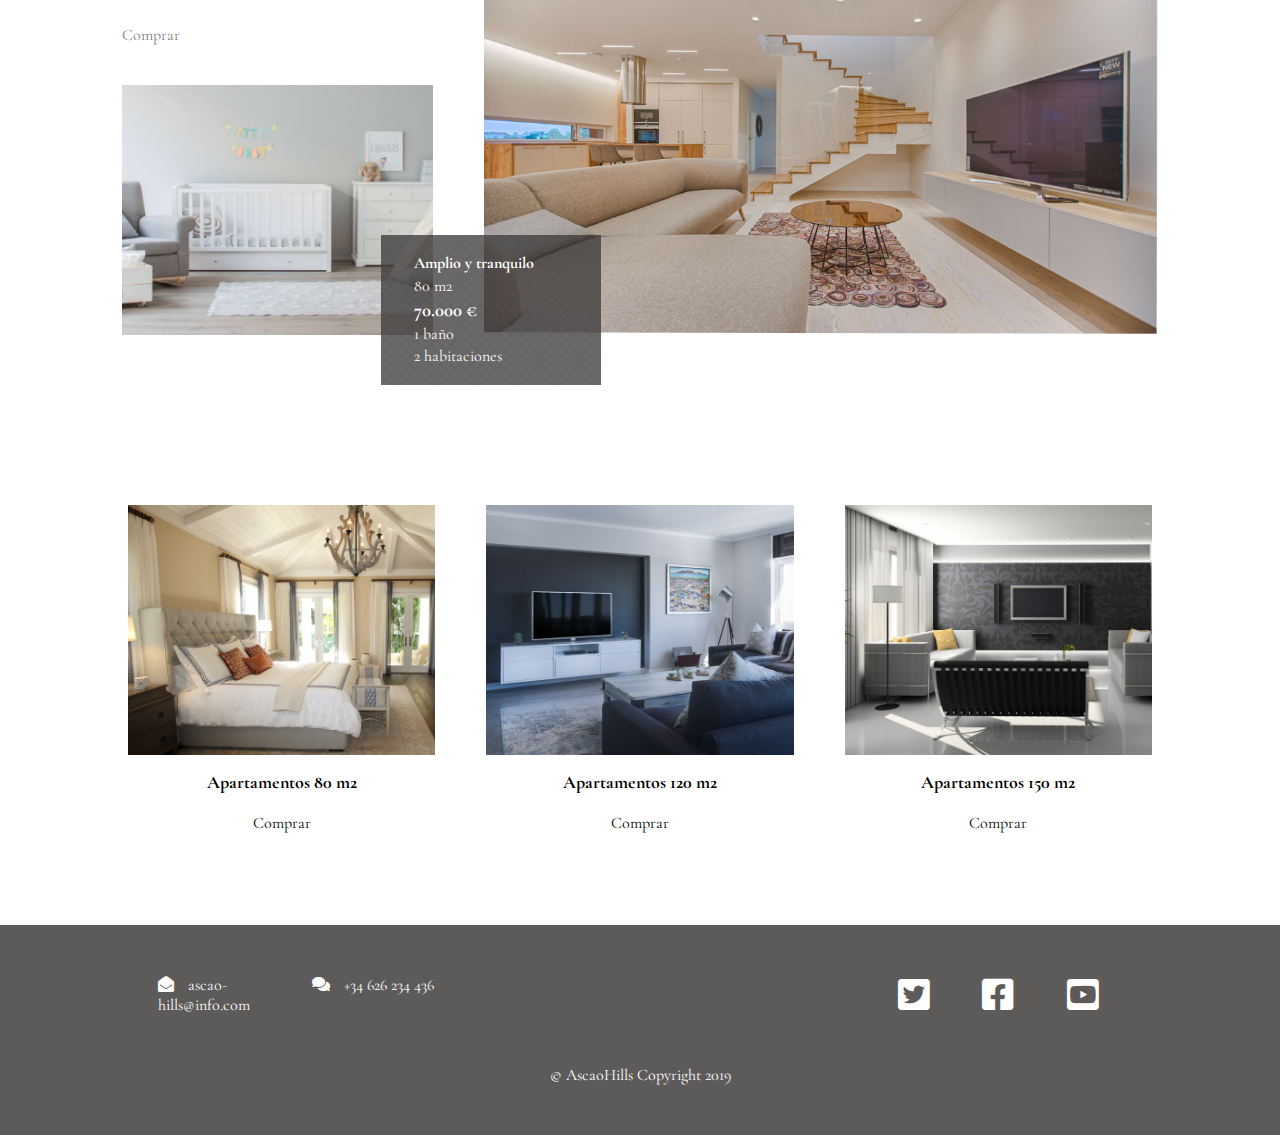
==== commit 492c9c08: "update new" ====
--- a/index.html
+++ b/index.html
@@ -6,7 +6,7 @@
     <meta name="viewport" content="width=device-width, initial-scale=1.0">
     <meta http-equiv="X-UA-Compatible" content="ie=edge">
     <title>AscaoHills</title>
-    <script src="js/prefixfree.min.js"></script>
+
     <link rel="stylesheet" href="fancy-box/jquery.fancybox.min.css">
     <link rel="stylesheet" href="css/style.css">
     <link rel="stylesheet" href="css/styles_img.css">
@@ -174,5 +174,6 @@
 <script src="fancy-box/jquery-3.4.1.min.js"></script>
 <script src="fancy-box/jquery.fancybox.min.js"></script>
 <script src="js/motor.js"></script>
+<script src="js/prefixfree.min.js"></script>
 
 </html>--- a/css/style.css
+++ b/css/style.css
@@ -124,7 +124,7 @@
      flex-direction: column;
      align-items: center;
      width: 90%;
-     min-height: 500px;
+     min-height: 550px;
      justify-content: center;
      margin: 20px 0 40px 0;
  }
@@ -332,7 +332,7 @@
  .copyright {
      display: flex;
      justify-content: center;
-     padding: 30px 0 0 0;
+     padding: 50px 0 0 0;
      color: white;
  }
  
@@ -368,6 +368,10 @@
      color: #ffffff;
      font-size: 12px;
  }
+ 
+ .marIcon {
+     margin: 0 0 0 10px;
+ }
  /************************************************************/
  /*  MEDIA QUERYS */
  /* PC GRANDE */
@@ -538,4 +542,14 @@
          align-items: center;
          margin: 20px 0 0 0;
      }
+     .cool-link {
+         width: 20%;
+     }
+     .titulo {
+         display: flex;
+         justify-content: center;
+         align-items: center;
+         flex-direction: column;
+         text-align: center;
+     }
  }